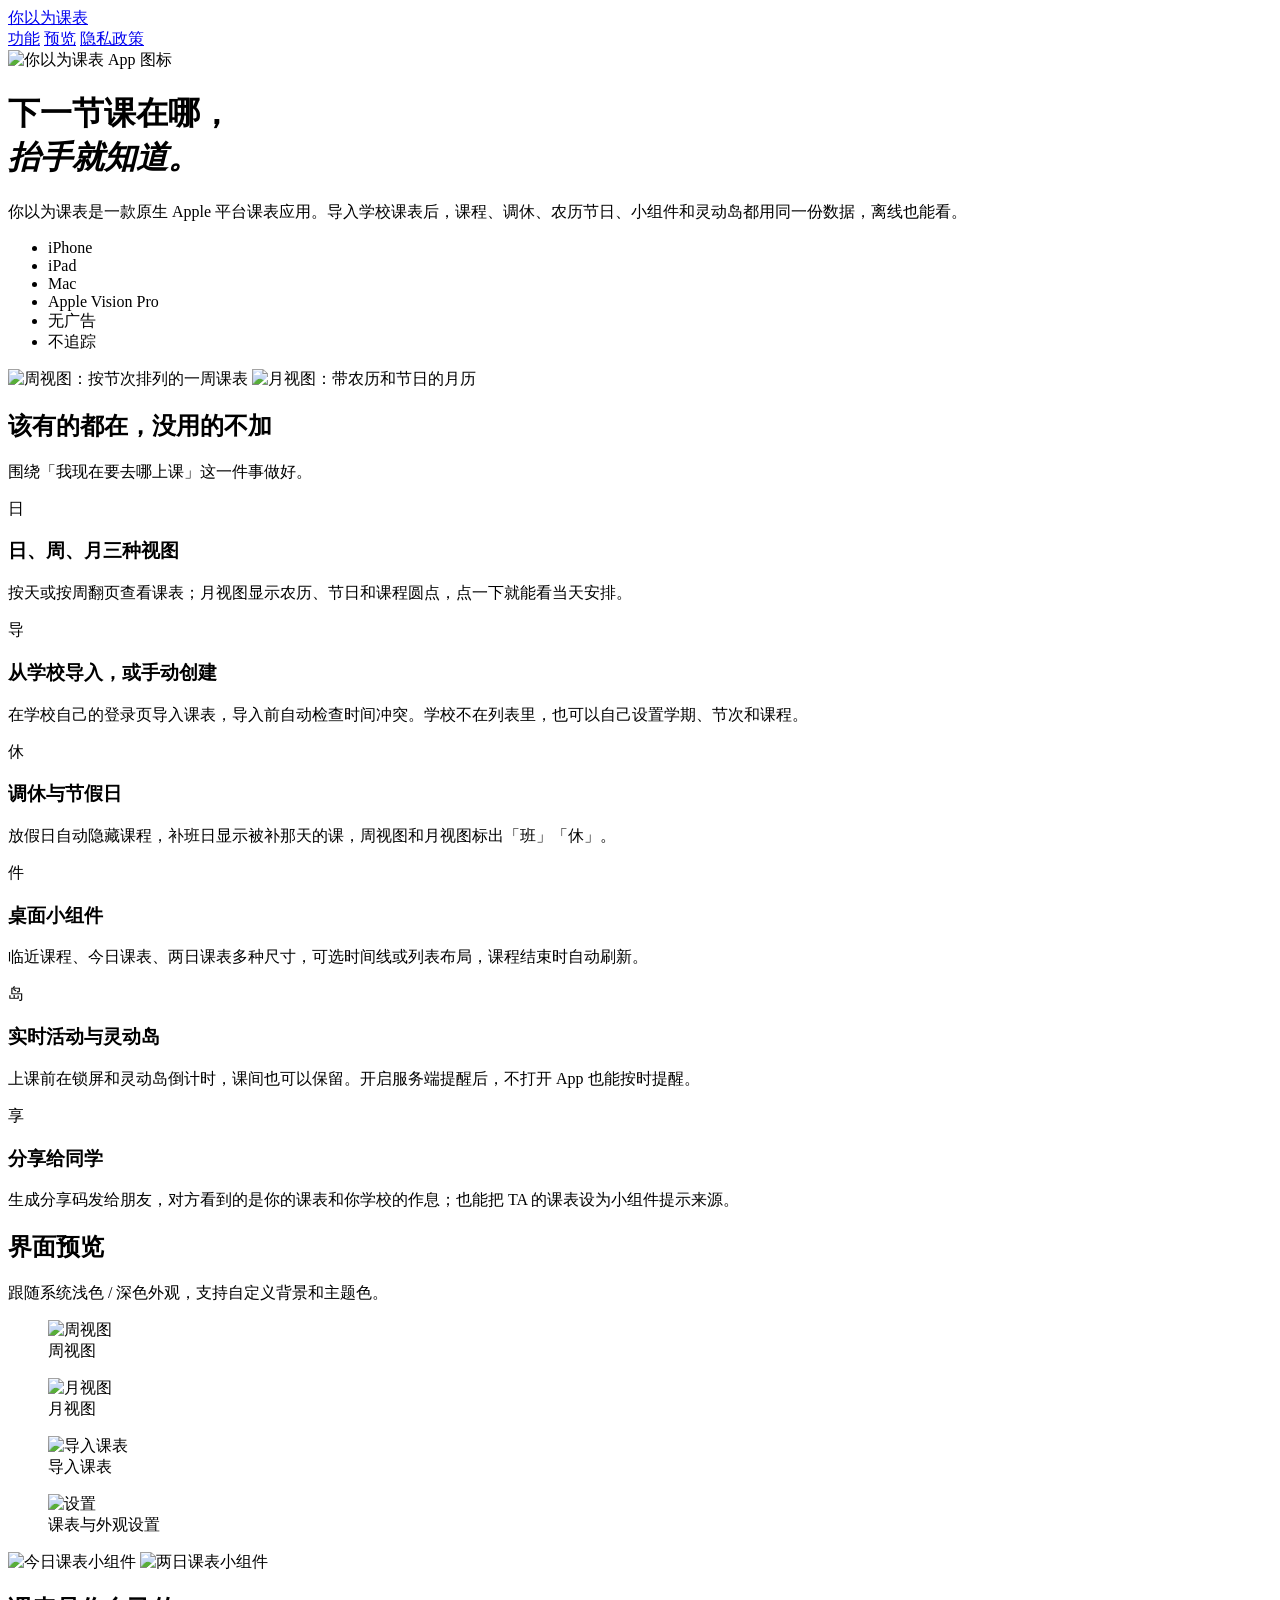
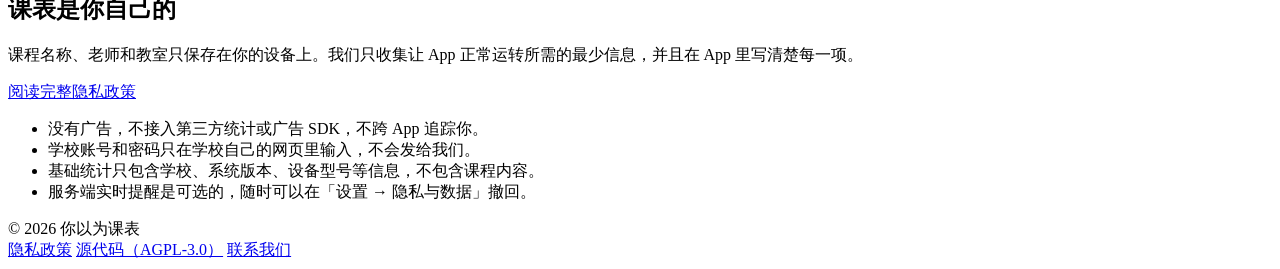
==== server/static/site/index.html @ e4e33fbe "feat: delete revoked shares and serve the public website - Revoking or replacing a share now deletes" ====
<!doctype html>
<html lang="zh-CN">
<head>
<meta charset="utf-8">
<meta name="viewport" content="width=device-width, initial-scale=1, viewport-fit=cover">
<title>你以为课表</title>
<meta name="description" content="你以为课表：原生 Apple 平台课表应用。日、周、月视图，农历与调休，桌面小组件，实时活动与灵动岛上课提醒。">
<link rel="icon" href="/site/img/favicon.png">
<link rel="apple-touch-icon" href="/site/img/icon.png">
<link rel="stylesheet" href="/site/site.css">
</head>
<body>
<header class="nav">
  <div class="wrap">
    <a class="brand" href="/"><img src="/site/img/favicon.png" alt="">你以为课表</a>
    <nav>
      <a href="#features">功能</a>
      <a href="#screens">预览</a>
      <a href="/privacy">隐私政策</a>
    </nav>
  </div>
</header>

<main>
  <div class="wrap hero">
    <div>
      <img class="hero-icon" src="/site/img/icon.png" alt="你以为课表 App 图标">
      <h1>下一节课在哪，<br><em>抬手就知道。</em></h1>
      <p class="lead">你以为课表是一款原生 Apple 平台课表应用。导入学校课表后，课程、调休、农历节日、小组件和灵动岛都用同一份数据，离线也能看。</p>
      <ul class="tags">
        <li>iPhone</li><li>iPad</li><li>Mac</li><li>Apple Vision Pro</li><li>无广告</li><li>不追踪</li>
      </ul>
    </div>
    <div class="hero-shots">
      <img class="phone" src="/site/img/week-view.jpg" alt="周视图：按节次排列的一周课表">
      <img class="phone" src="/site/img/month-view.jpg" alt="月视图：带农历和节日的月历">
    </div>
  </div>

  <section id="features">
    <div class="wrap">
      <div class="section-head">
        <h2>该有的都在，没用的不加</h2>
        <p>围绕「我现在要去哪上课」这一件事做好。</p>
      </div>
      <div class="features">
        <div class="card"><div class="dot">日</div><h3>日、周、月三种视图</h3><p>按天或按周翻页查看课表；月视图显示农历、节日和课程圆点，点一下就能看当天安排。</p></div>
        <div class="card"><div class="dot">导</div><h3>从学校导入，或手动创建</h3><p>在学校自己的登录页导入课表，导入前自动检查时间冲突。学校不在列表里，也可以自己设置学期、节次和课程。</p></div>
        <div class="card"><div class="dot">休</div><h3>调休与节假日</h3><p>放假日自动隐藏课程，补班日显示被补那天的课，周视图和月视图标出「班」「休」。</p></div>
        <div class="card"><div class="dot">件</div><h3>桌面小组件</h3><p>临近课程、今日课表、两日课表多种尺寸，可选时间线或列表布局，课程结束时自动刷新。</p></div>
        <div class="card"><div class="dot">岛</div><h3>实时活动与灵动岛</h3><p>上课前在锁屏和灵动岛倒计时，课间也可以保留。开启服务端提醒后，不打开 App 也能按时提醒。</p></div>
        <div class="card"><div class="dot">享</div><h3>分享给同学</h3><p>生成分享码发给朋友，对方看到的是你的课表和你学校的作息；也能把 TA 的课表设为小组件提示来源。</p></div>
      </div>
    </div>
  </section>

  <section id="screens">
    <div class="wrap">
      <div class="section-head">
        <h2>界面预览</h2>
        <p>跟随系统浅色 / 深色外观，支持自定义背景和主题色。</p>
      </div>
      <div class="gallery">
        <figure><img src="/site/img/week-view.jpg" alt="周视图" loading="lazy"><figcaption>周视图</figcaption></figure>
        <figure><img src="/site/img/month-view.jpg" alt="月视图" loading="lazy"><figcaption>月视图</figcaption></figure>
        <figure><img src="/site/img/onboarding-import.jpg" alt="导入课表" loading="lazy"><figcaption>导入课表</figcaption></figure>
        <figure><img src="/site/img/device-settings.jpg" alt="设置" loading="lazy"><figcaption>课表与外观设置</figcaption></figure>
      </div>
      <div class="widgets">
        <img src="/site/img/today-widget.jpg" alt="今日课表小组件" loading="lazy">
        <img src="/site/img/two-day-widget.jpg" alt="两日课表小组件" loading="lazy">
      </div>
    </div>
  </section>

  <section id="privacy">
    <div class="wrap">
      <div class="privacy-band">
        <div>
          <h2>课表是你自己的</h2>
          <p>课程名称、老师和教室只保存在你的设备上。我们只收集让 App 正常运转所需的最少信息，并且在 App 里写清楚每一项。</p>
          <a class="button" href="/privacy">阅读完整隐私政策</a>
        </div>
        <ul>
          <li>没有广告，不接入第三方统计或广告 SDK，不跨 App 追踪你。</li>
          <li>学校账号和密码只在学校自己的网页里输入，不会发给我们。</li>
          <li>基础统计只包含学校、系统版本、设备型号等信息，不包含课程内容。</li>
          <li>服务端实时提醒是可选的，随时可以在「设置 → 隐私与数据」撤回。</li>
        </ul>
      </div>
    </div>
  </section>
</main>

<footer>
  <div class="wrap">
    <span>© 2026 你以为课表</span>
    <nav>
      <a href="/privacy">隐私政策</a>
      <a href="https://github.com/mom0ka27/naptable">源代码（AGPL-3.0）</a>
      <a href="mailto:iridium.zrf@gmail.com">联系我们</a>
    </nav>
  </div>
</footer>
</body>
</html>
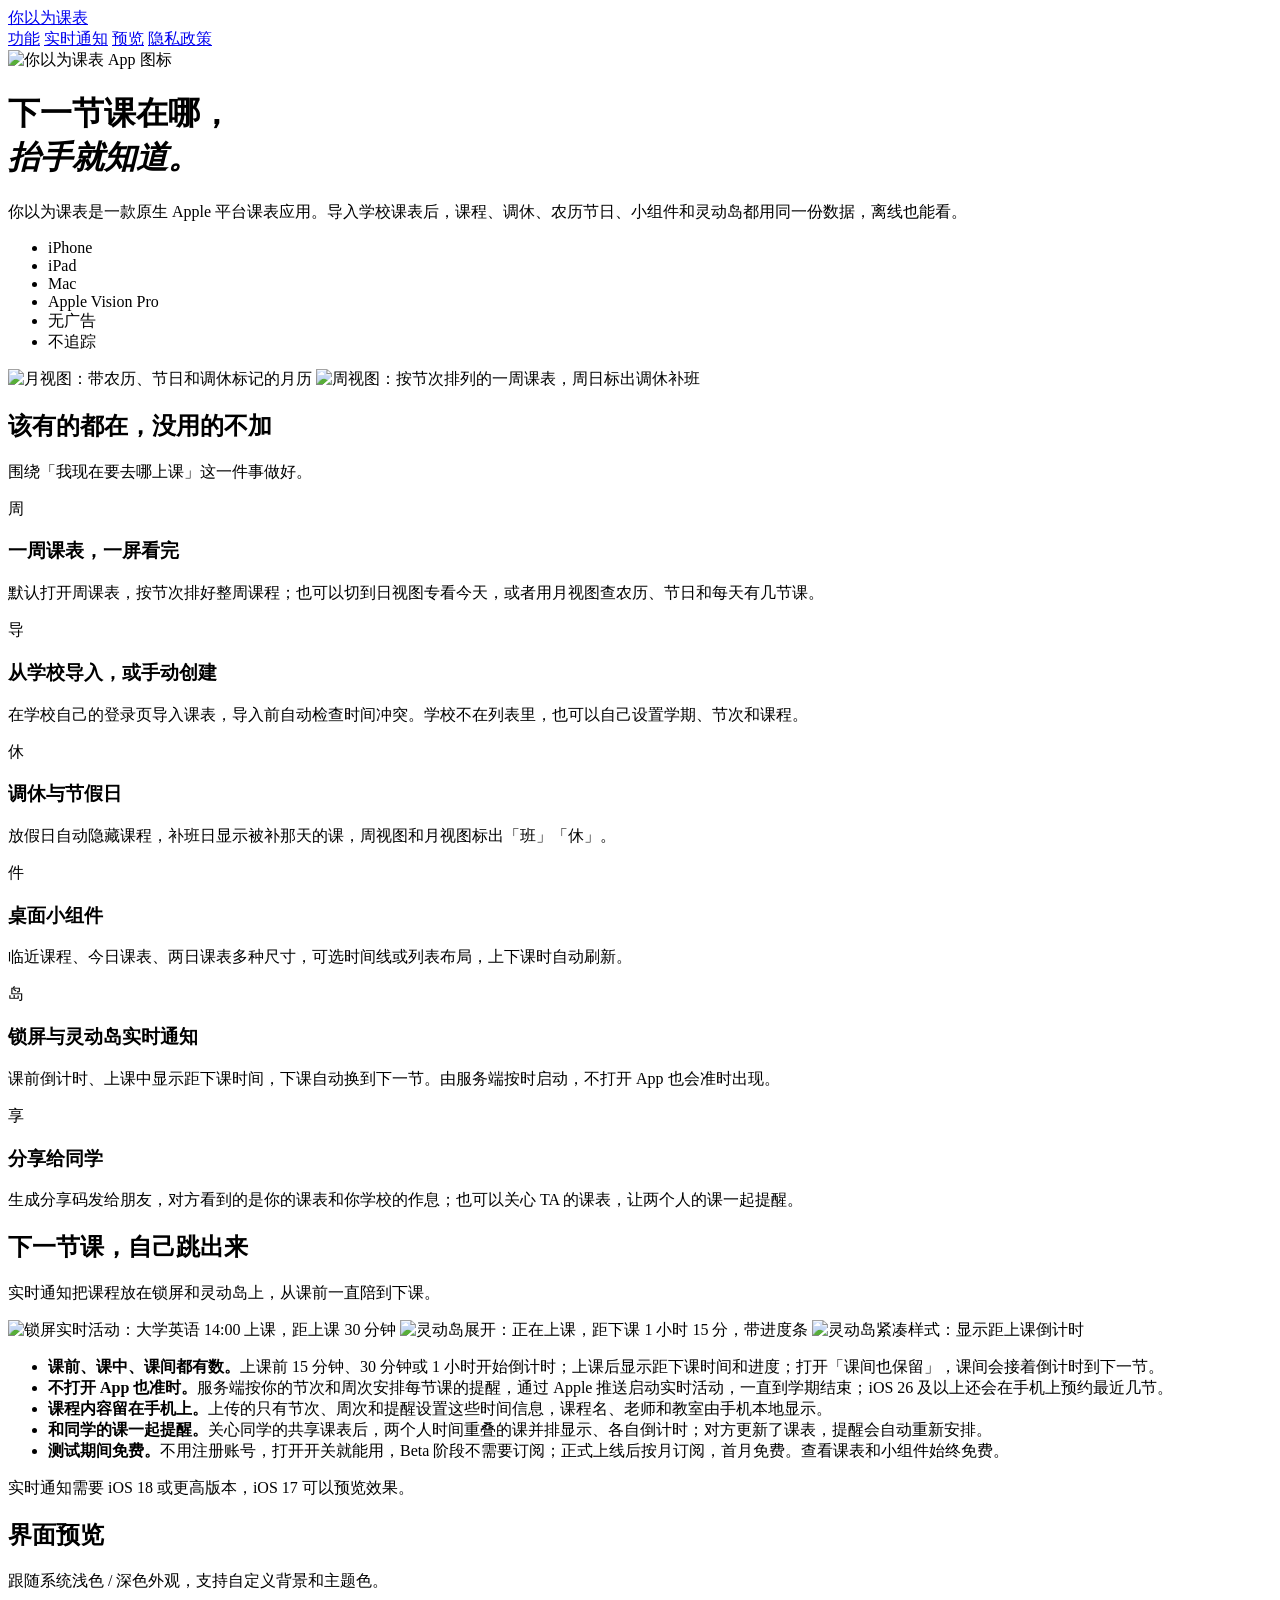
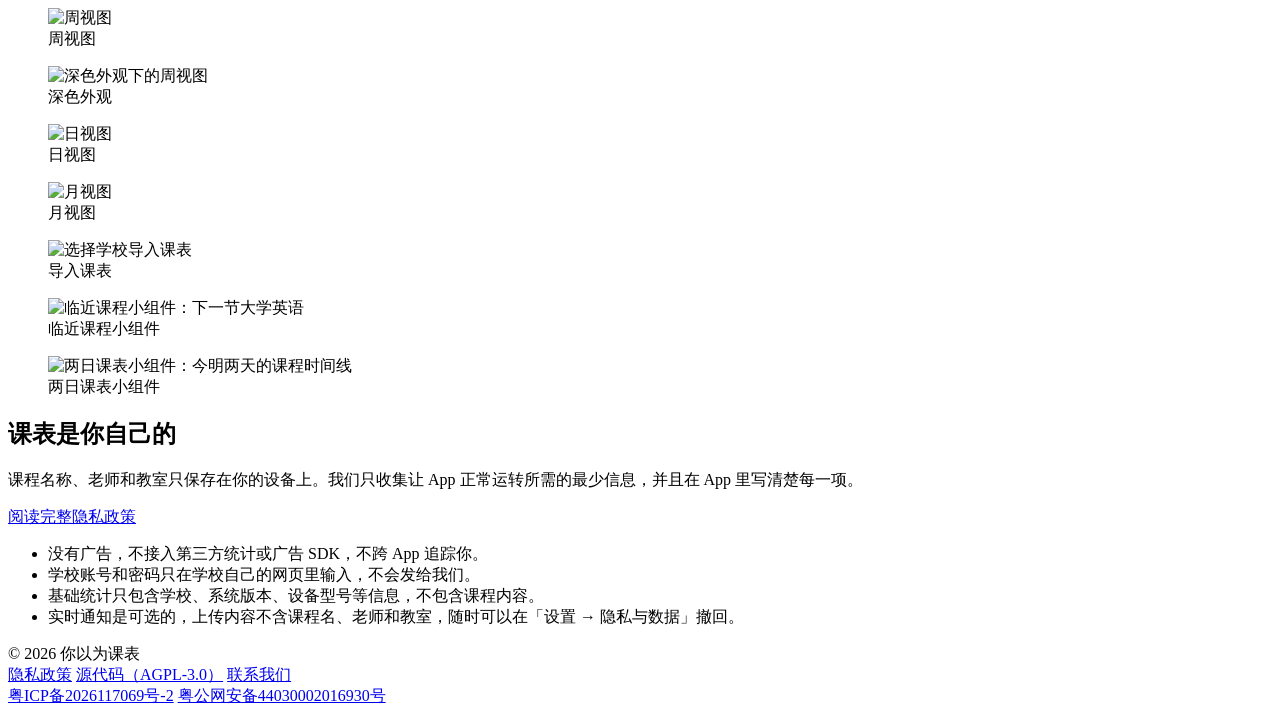
==== commit 50ef07a7: "docs(site): new screenshots, no-login Live Activity copy and anti-abuse notes Screenshots are retake" ====
--- a/server/static/site/index.html
+++ b/server/static/site/index.html
@@ -4,7 +4,7 @@
 <meta charset="utf-8">
 <meta name="viewport" content="width=device-width, initial-scale=1, viewport-fit=cover">
 <title>你以为课表</title>
-<meta name="description" content="你以为课表：原生 Apple 平台课表应用。日、周、月视图，农历与调休，桌面小组件，实时活动与灵动岛上课提醒。">
+<meta name="description" content="你以为课表：原生 Apple 平台课表应用。周、日、月视图，农历与调休，桌面小组件，锁屏和灵动岛上的实时上课提醒。">
 <link rel="icon" href="/site/img/favicon.png">
 <link rel="apple-touch-icon" href="/site/img/icon.png">
 <link rel="stylesheet" href="/site/site.css">
@@ -15,6 +15,7 @@
     <a class="brand" href="/"><img src="/site/img/favicon.png" alt="">你以为课表</a>
     <nav>
       <a href="#features">功能</a>
+      <a href="#live">实时通知</a>
       <a href="#screens">预览</a>
       <a href="/privacy">隐私政策</a>
     </nav>
@@ -32,8 +33,8 @@
       </ul>
     </div>
     <div class="hero-shots">
-      <img class="phone" src="/site/img/week-view.jpg" alt="周视图：按节次排列的一周课表">
-      <img class="phone" src="/site/img/month-view.jpg" alt="月视图：带农历和节日的月历">
+      <img class="phone back" src="/site/img/month-view.jpg" alt="月视图：带农历、节日和调休标记的月历">
+      <img class="phone front" src="/site/img/week-view.jpg" alt="周视图：按节次排列的一周课表，周日标出调休补班">
     </div>
   </div>
 
@@ -44,13 +45,37 @@
         <p>围绕「我现在要去哪上课」这一件事做好。</p>
       </div>
       <div class="features">
-        <div class="card"><div class="dot">日</div><h3>日、周、月三种视图</h3><p>按天或按周翻页查看课表；月视图显示农历、节日和课程圆点，点一下就能看当天安排。</p></div>
+        <div class="card"><div class="dot">周</div><h3>一周课表，一屏看完</h3><p>默认打开周课表，按节次排好整周课程；也可以切到日视图专看今天，或者用月视图查农历、节日和每天有几节课。</p></div>
         <div class="card"><div class="dot">导</div><h3>从学校导入，或手动创建</h3><p>在学校自己的登录页导入课表，导入前自动检查时间冲突。学校不在列表里，也可以自己设置学期、节次和课程。</p></div>
         <div class="card"><div class="dot">休</div><h3>调休与节假日</h3><p>放假日自动隐藏课程，补班日显示被补那天的课，周视图和月视图标出「班」「休」。</p></div>
-        <div class="card"><div class="dot">件</div><h3>桌面小组件</h3><p>临近课程、今日课表、两日课表多种尺寸，可选时间线或列表布局，课程结束时自动刷新。</p></div>
-        <div class="card"><div class="dot">岛</div><h3>实时活动与灵动岛</h3><p>上课前在锁屏和灵动岛倒计时，课间也可以保留。开启服务端提醒后，不打开 App 也能按时提醒。</p></div>
-        <div class="card"><div class="dot">享</div><h3>分享给同学</h3><p>生成分享码发给朋友，对方看到的是你的课表和你学校的作息；也能把 TA 的课表设为小组件提示来源。</p></div>
+        <div class="card"><div class="dot">件</div><h3>桌面小组件</h3><p>临近课程、今日课表、两日课表多种尺寸，可选时间线或列表布局，上下课时自动刷新。</p></div>
+        <div class="card"><div class="dot">岛</div><h3>锁屏与灵动岛实时通知</h3><p>课前倒计时、上课中显示距下课时间，下课自动换到下一节。由服务端按时启动，不打开 App 也会准时出现。</p></div>
+        <div class="card"><div class="dot">享</div><h3>分享给同学</h3><p>生成分享码发给朋友，对方看到的是你的课表和你学校的作息；也可以关心 TA 的课表，让两个人的课一起提醒。</p></div>
       </div>
+    </div>
+  </section>
+
+  <section id="live">
+    <div class="wrap">
+      <div class="section-head">
+        <h2>下一节课，自己跳出来</h2>
+        <p>实时通知把课程放在锁屏和灵动岛上，从课前一直陪到下课。</p>
+      </div>
+      <div class="live">
+        <div class="live-shots">
+          <img src="/site/img/live-lock-screen.png" alt="锁屏实时活动：大学英语 14:00 上课，距上课 30 分钟" loading="lazy">
+          <img src="/site/img/live-island-expanded.png" alt="灵动岛展开：正在上课，距下课 1 小时 15 分，带进度条" loading="lazy">
+          <img class="compact" src="/site/img/live-island-compact.png" alt="灵动岛紧凑样式：显示距上课倒计时" loading="lazy">
+        </div>
+        <ul class="live-points">
+          <li><strong>课前、课中、课间都有数。</strong>上课前 15 分钟、30 分钟或 1 小时开始倒计时；上课后显示距下课时间和进度；打开「课间也保留」，课间会接着倒计时到下一节。</li>
+          <li><strong>不打开 App 也准时。</strong>服务端按你的节次和周次安排每节课的提醒，通过 Apple 推送启动实时活动，一直到学期结束；iOS 26 及以上还会在手机上预约最近几节。</li>
+          <li><strong>课程内容留在手机上。</strong>上传的只有节次、周次和提醒设置这些时间信息，课程名、老师和教室由手机本地显示。</li>
+          <li><strong>和同学的课一起提醒。</strong>关心同学的共享课表后，两个人时间重叠的课并排显示、各自倒计时；对方更新了课表，提醒会自动重新安排。</li>
+          <li><strong>测试期间免费。</strong>不用注册账号，打开开关就能用，Beta 阶段不需要订阅；正式上线后按月订阅，首月免费。查看课表和小组件始终免费。</li>
+        </ul>
+      </div>
+      <p class="note">实时通知需要 iOS 18 或更高版本，iOS 17 可以预览效果。</p>
     </div>
   </section>
 
@@ -62,13 +87,14 @@
       </div>
       <div class="gallery">
         <figure><img src="/site/img/week-view.jpg" alt="周视图" loading="lazy"><figcaption>周视图</figcaption></figure>
+        <figure><img src="/site/img/week-view-dark.jpg" alt="深色外观下的周视图" loading="lazy"><figcaption>深色外观</figcaption></figure>
+        <figure><img src="/site/img/day-view.jpg" alt="日视图" loading="lazy"><figcaption>日视图</figcaption></figure>
         <figure><img src="/site/img/month-view.jpg" alt="月视图" loading="lazy"><figcaption>月视图</figcaption></figure>
-        <figure><img src="/site/img/onboarding-import.jpg" alt="导入课表" loading="lazy"><figcaption>导入课表</figcaption></figure>
-        <figure><img src="/site/img/device-settings.jpg" alt="设置" loading="lazy"><figcaption>课表与外观设置</figcaption></figure>
+        <figure><img src="/site/img/onboarding-import.jpg" alt="选择学校导入课表" loading="lazy"><figcaption>导入课表</figcaption></figure>
       </div>
       <div class="widgets">
-        <img src="/site/img/today-widget.jpg" alt="今日课表小组件" loading="lazy">
-        <img src="/site/img/two-day-widget.jpg" alt="两日课表小组件" loading="lazy">
+        <figure><img src="/site/img/upcoming-widget.png" alt="临近课程小组件：下一节大学英语" loading="lazy"><figcaption>临近课程小组件</figcaption></figure>
+        <figure><img src="/site/img/two-day-widget.png" alt="两日课表小组件：今明两天的课程时间线" loading="lazy"><figcaption>两日课表小组件</figcaption></figure>
       </div>
     </div>
   </section>
@@ -85,7 +111,7 @@
           <li>没有广告，不接入第三方统计或广告 SDK，不跨 App 追踪你。</li>
           <li>学校账号和密码只在学校自己的网页里输入，不会发给我们。</li>
           <li>基础统计只包含学校、系统版本、设备型号等信息，不包含课程内容。</li>
-          <li>服务端实时提醒是可选的，随时可以在「设置 → 隐私与数据」撤回。</li>
+          <li>实时通知是可选的，上传内容不含课程名、老师和教室，随时可以在「设置 → 隐私与数据」撤回。</li>
         </ul>
       </div>
     </div>
@@ -100,6 +126,10 @@
       <a href="https://github.com/mom0ka27/naptable">源代码（AGPL-3.0）</a>
       <a href="mailto:iridium.zrf@gmail.com">联系我们</a>
     </nav>
+    <nav class="registrations" aria-label="网站备案信息">
+      <a href="https://beian.miit.gov.cn/" target="_blank" rel="noopener noreferrer">粤ICP备2026117069号-2</a>
+      <a href="https://beian.mps.gov.cn/#/query/webSearch?code=44030002016930" target="_blank" rel="noopener noreferrer">粤公网安备44030002016930号</a>
+    </nav>
   </div>
 </footer>
 </body>
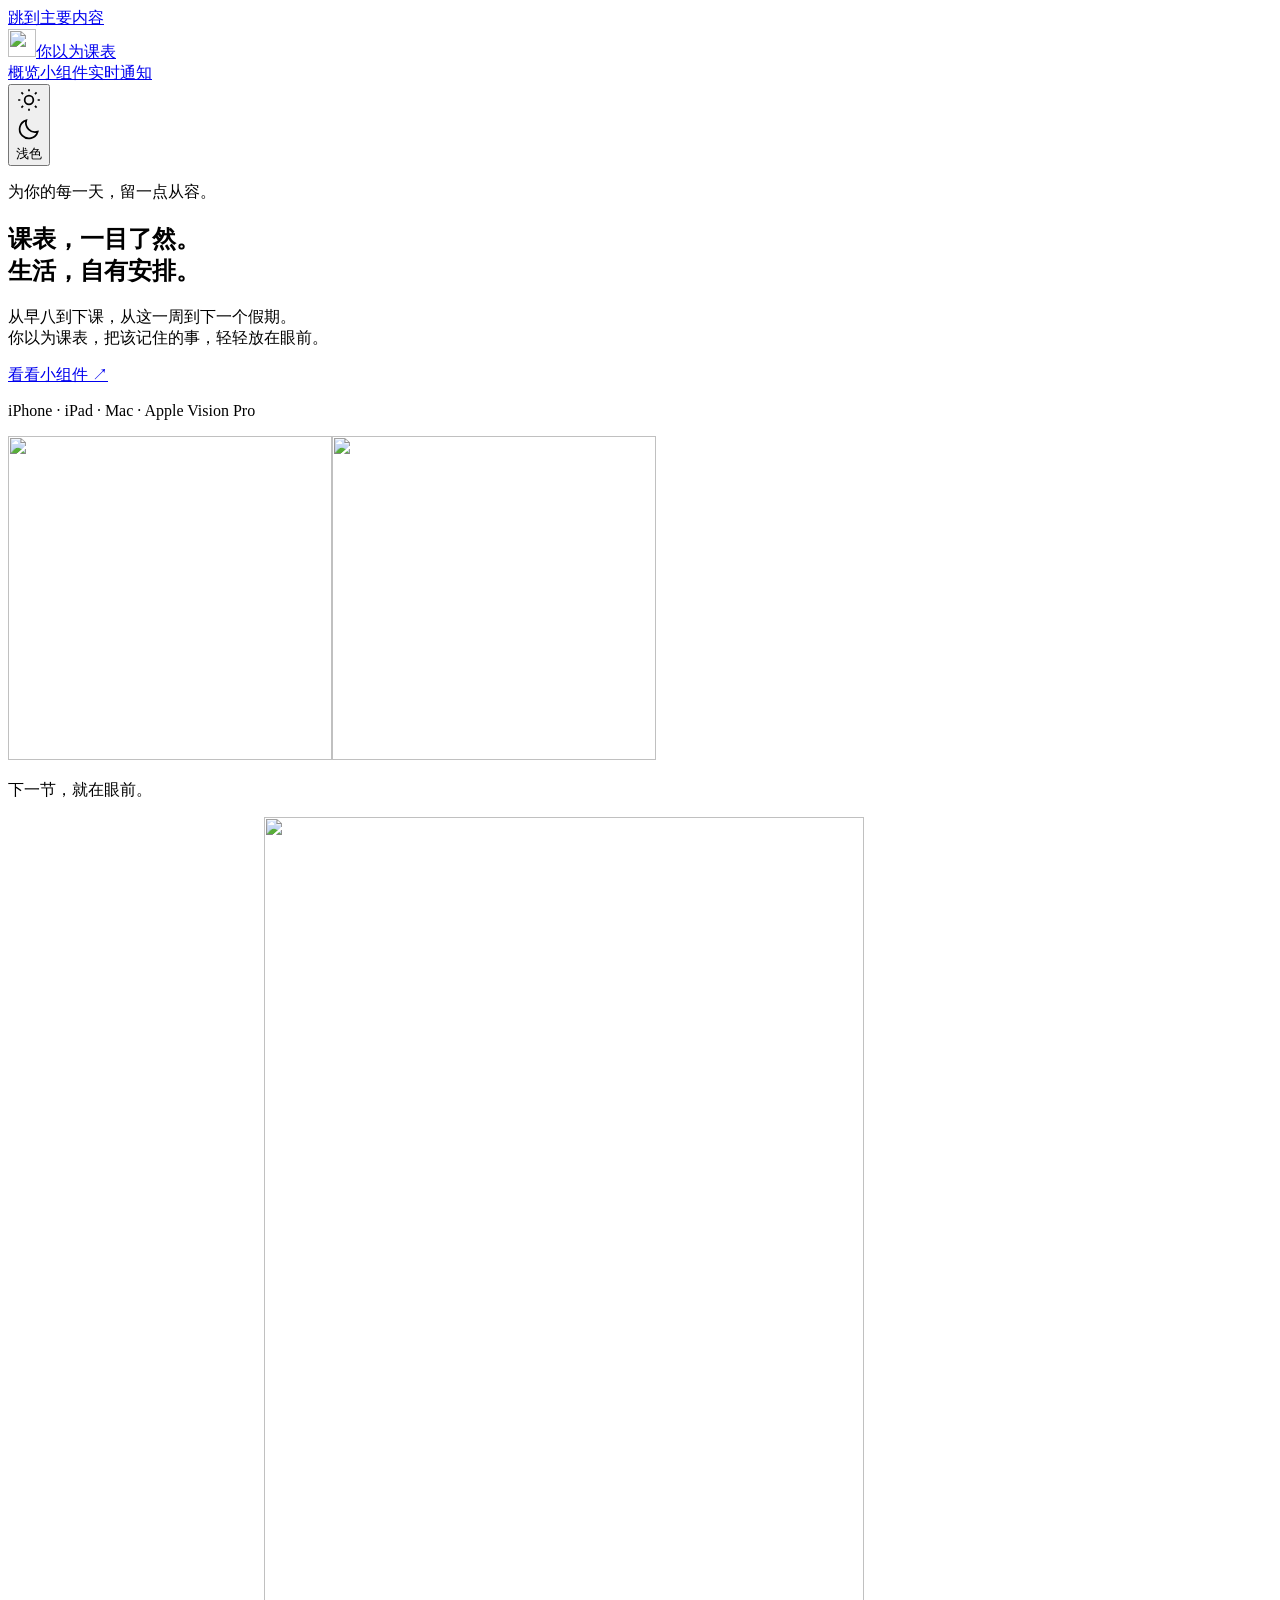
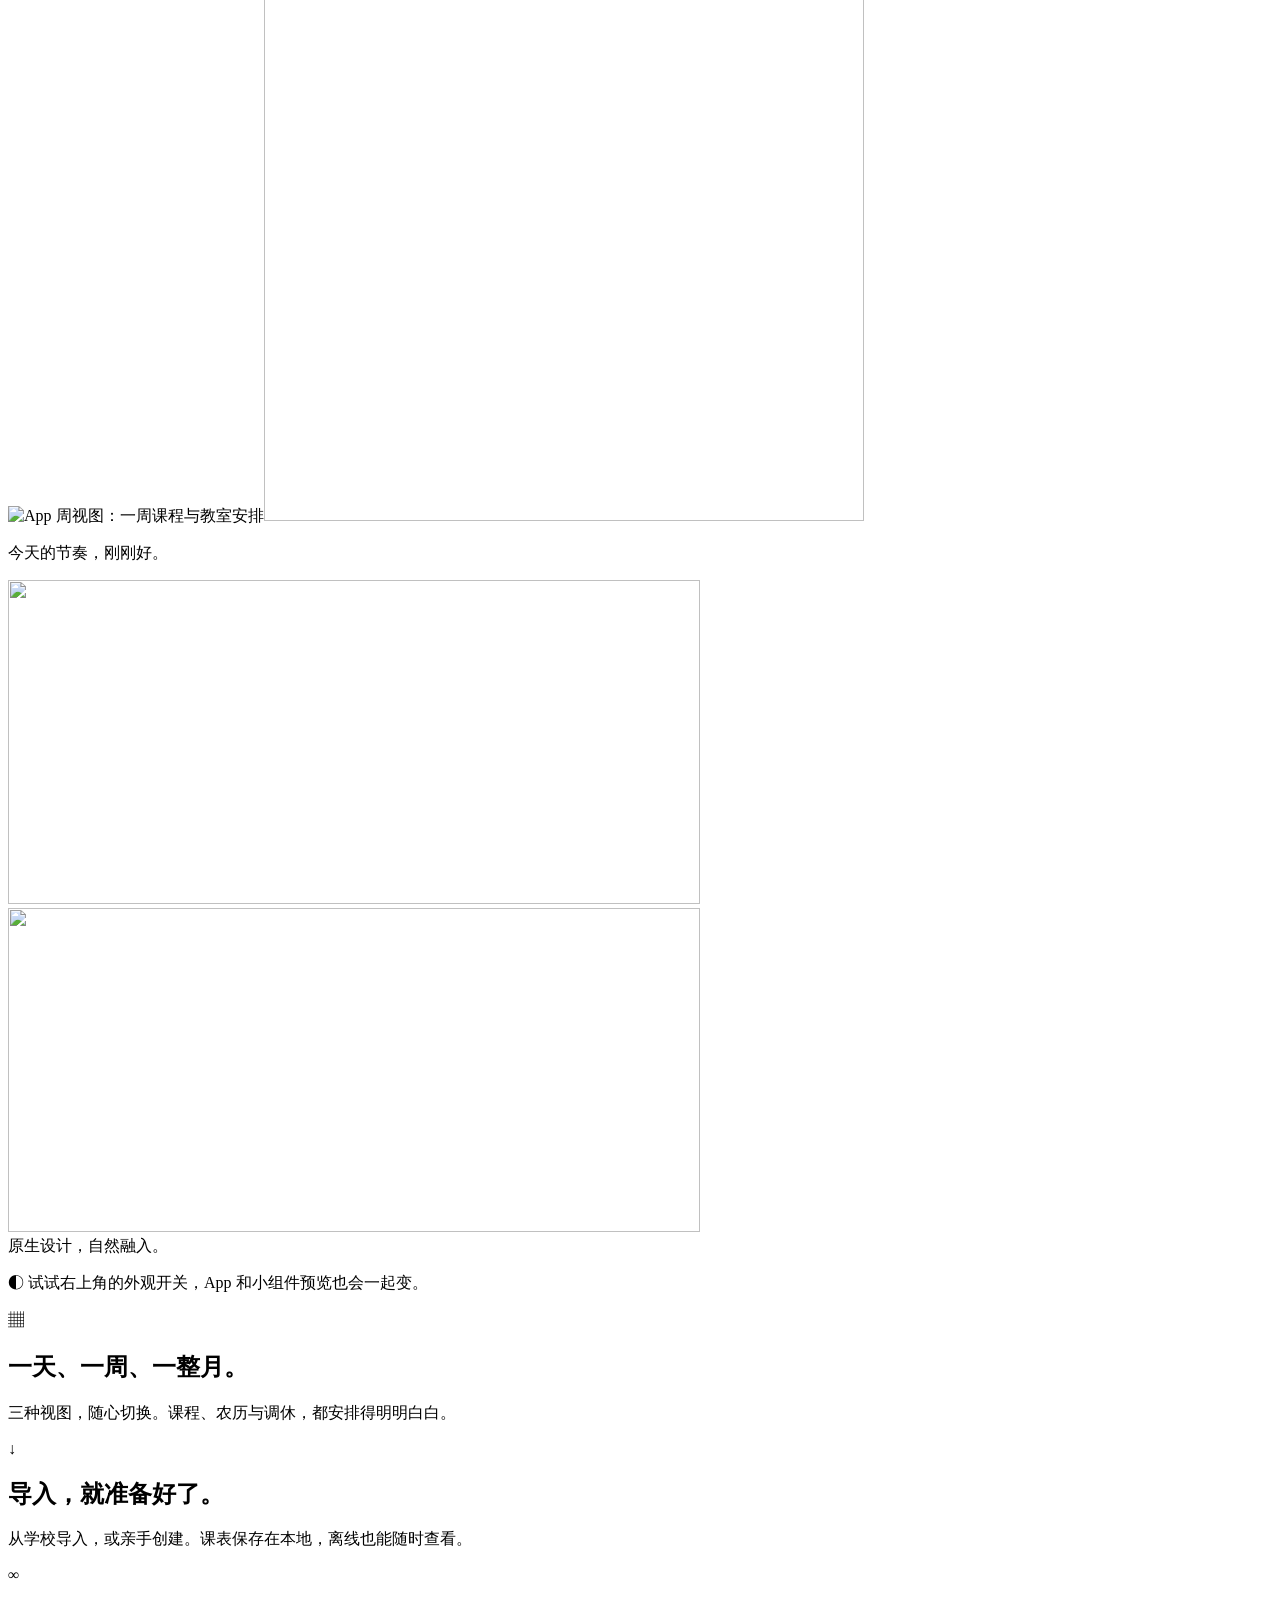
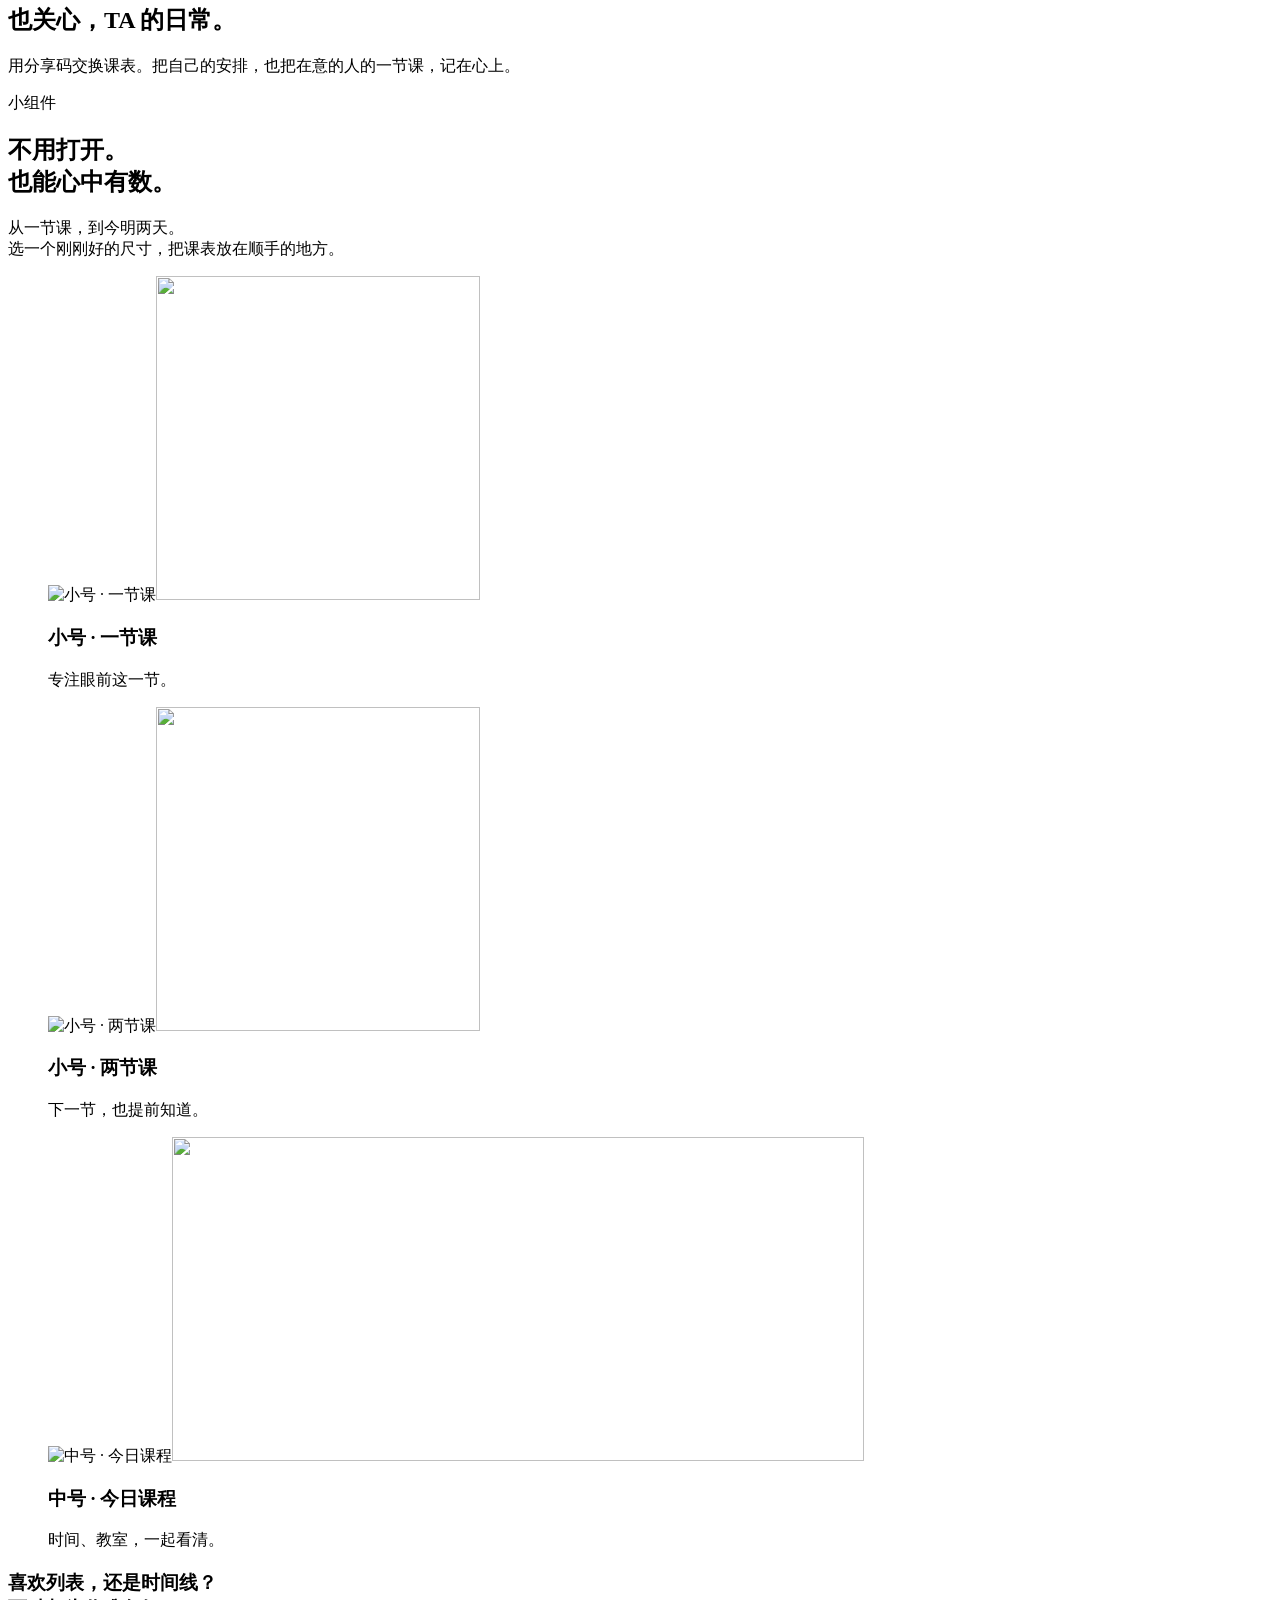
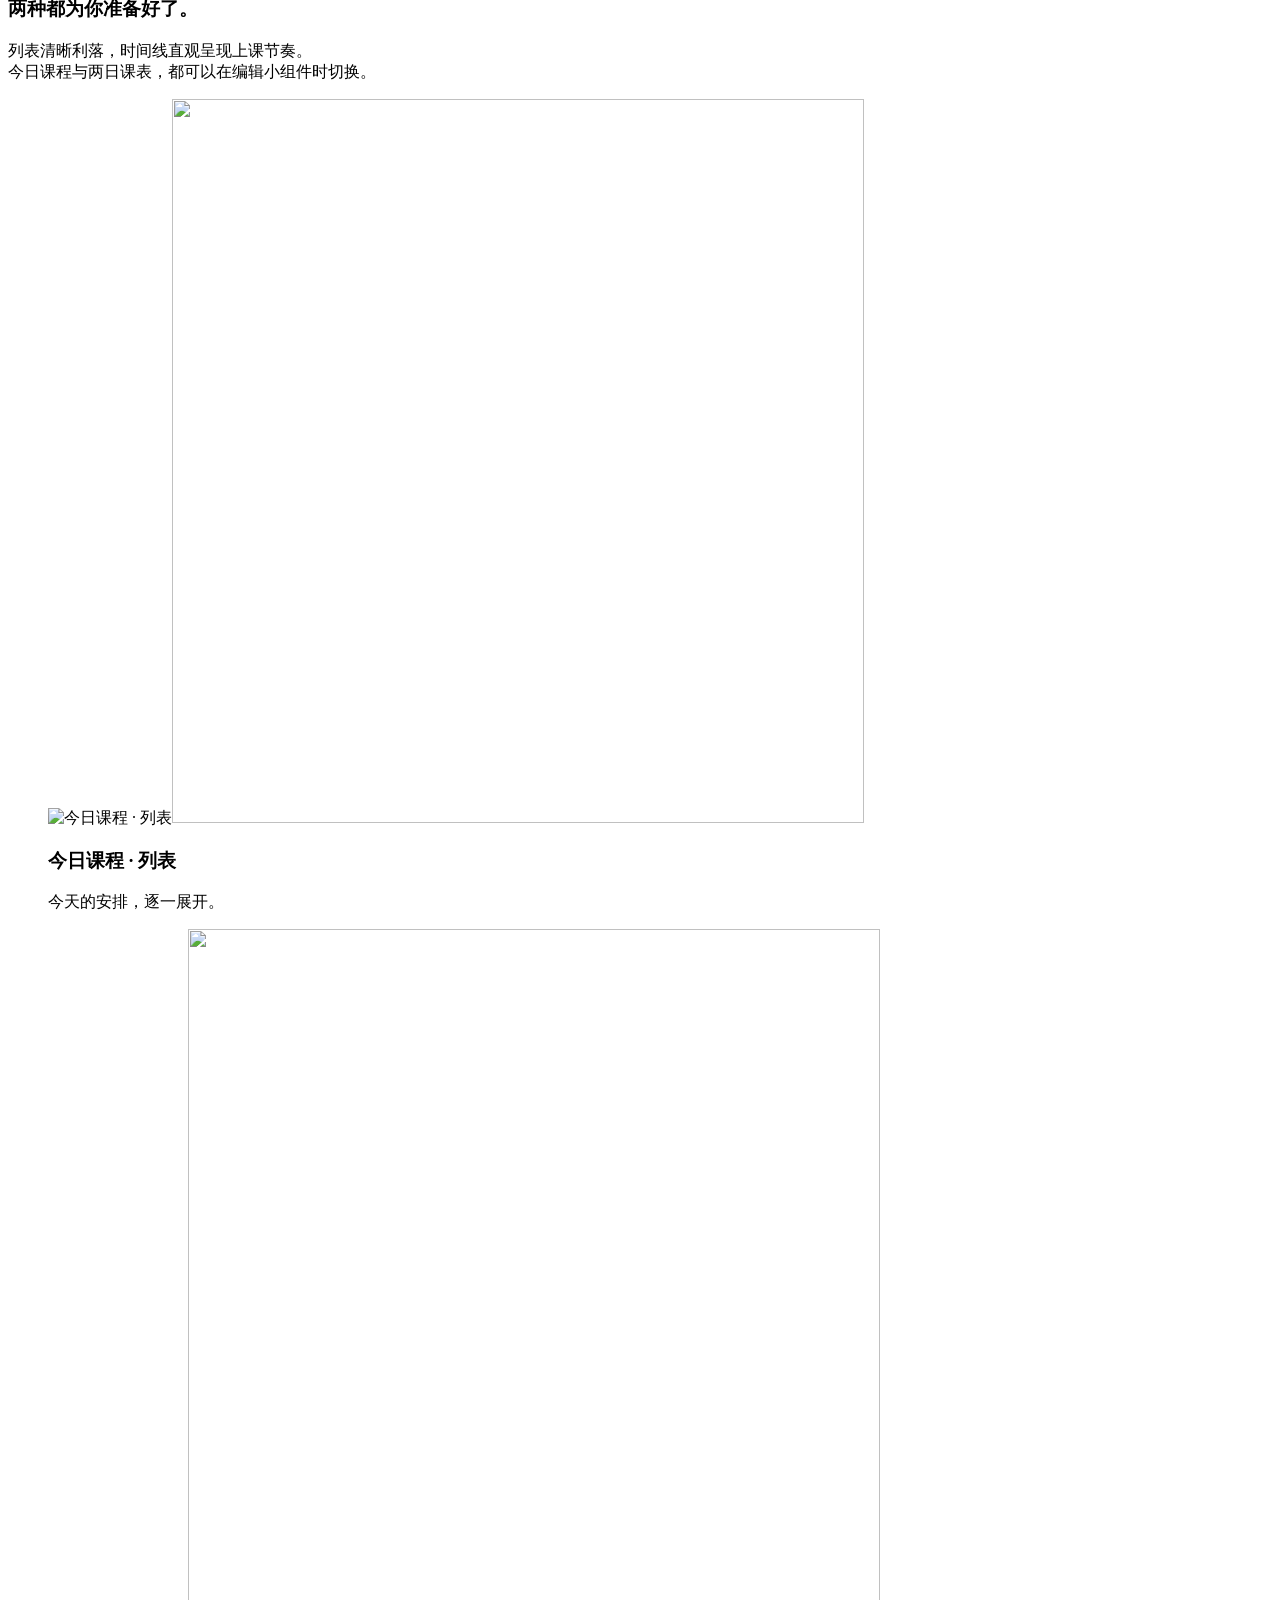
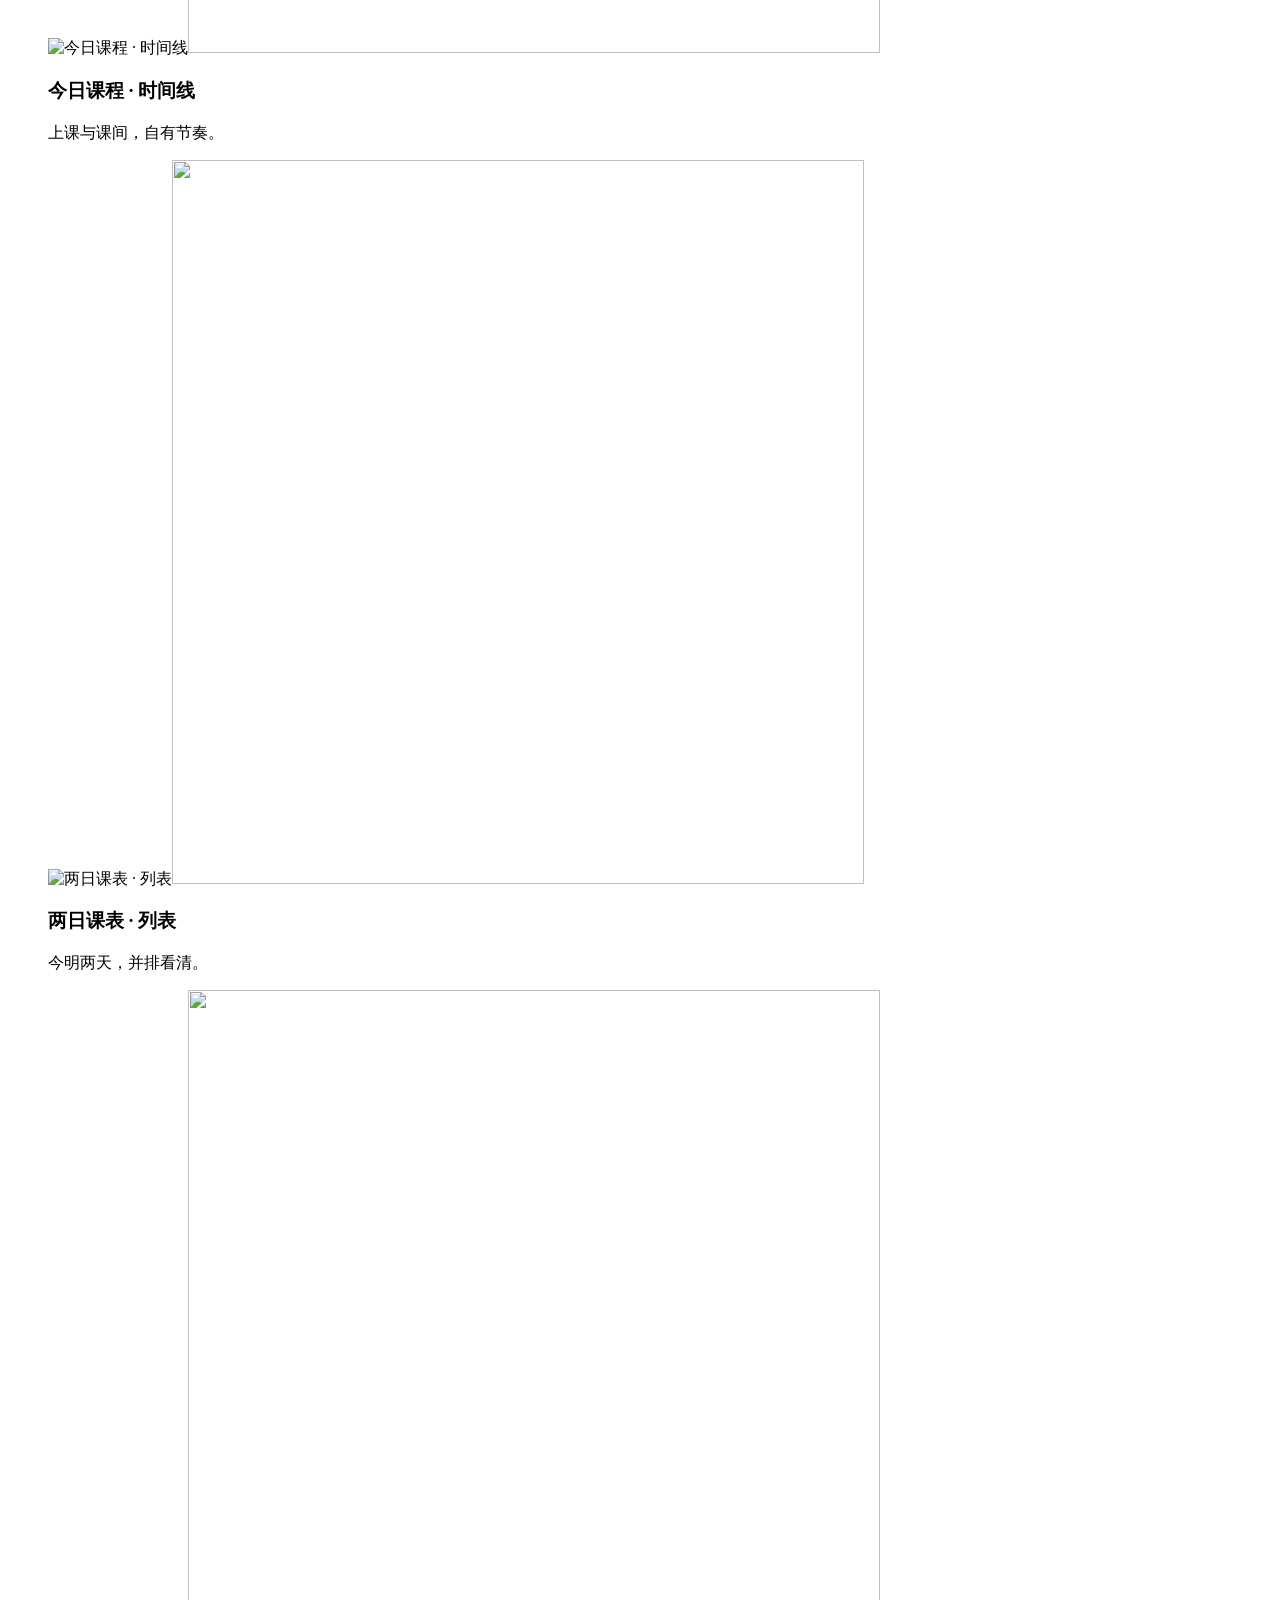
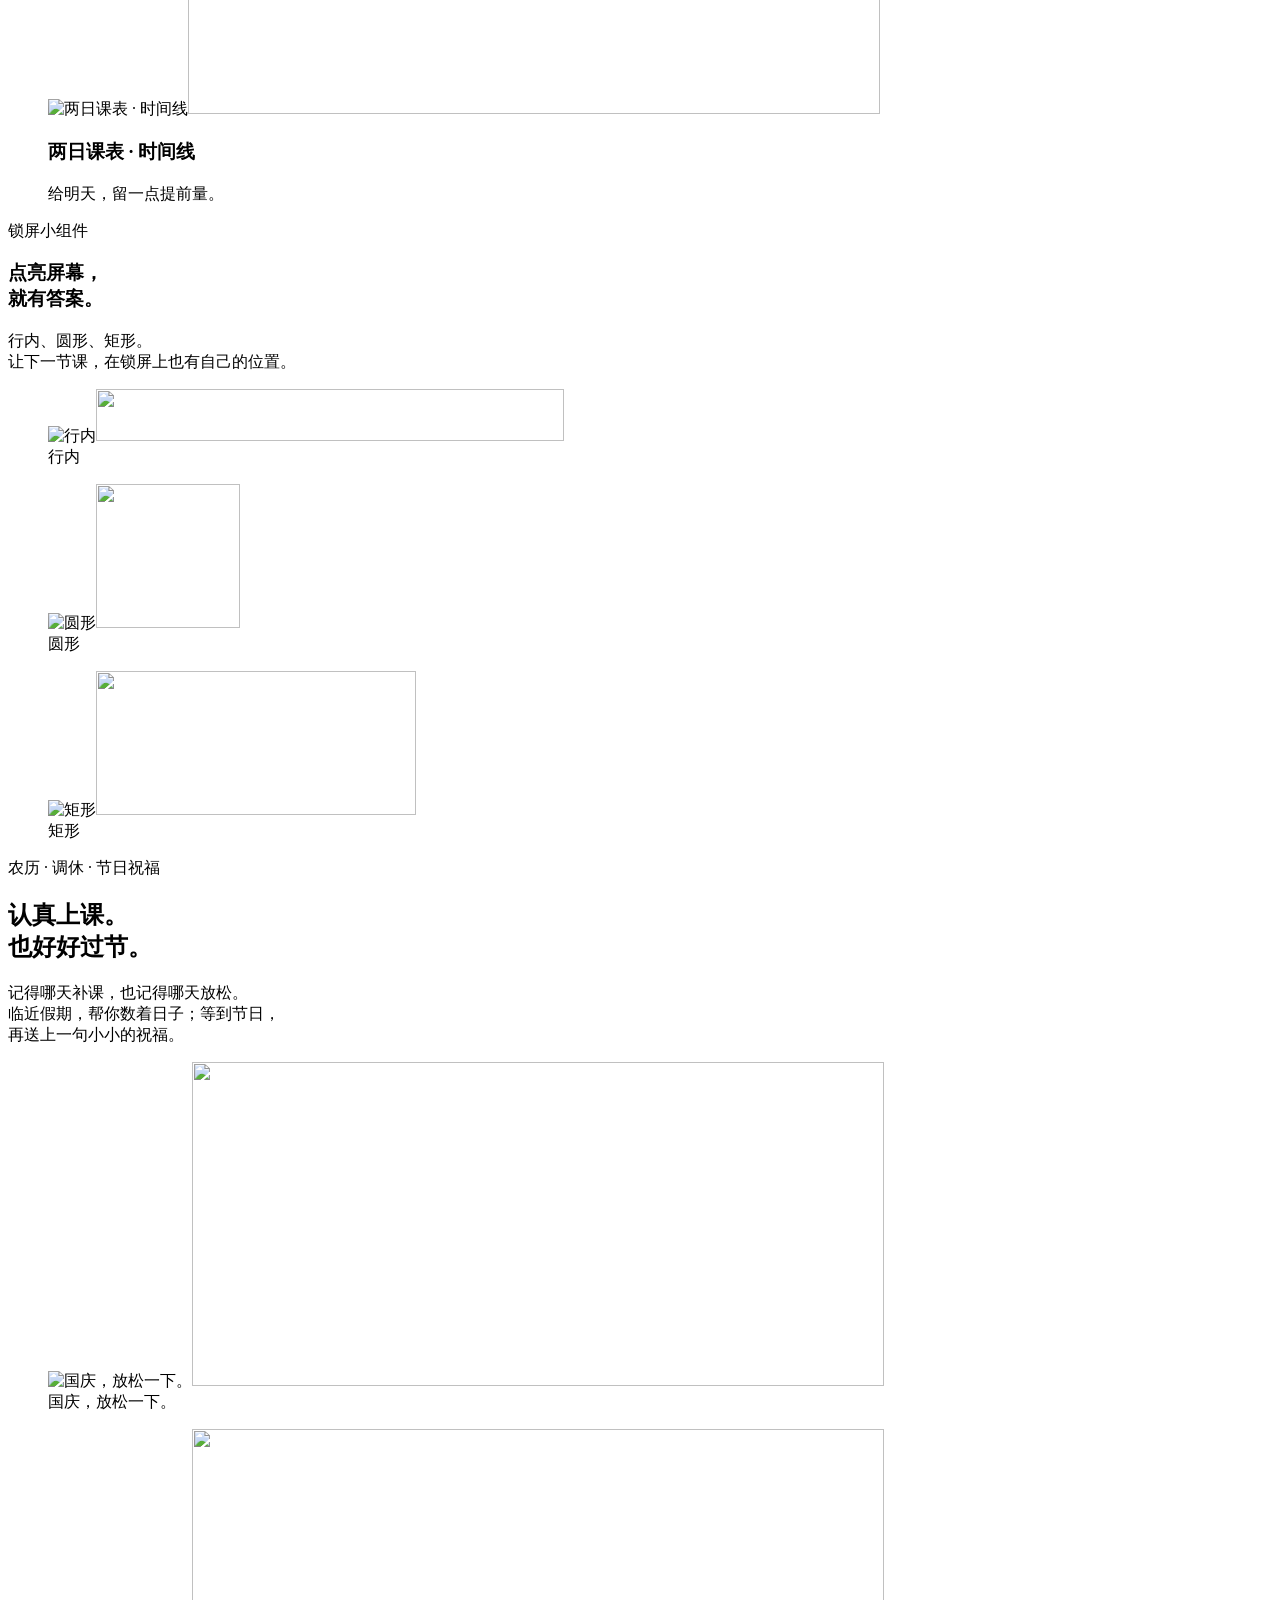
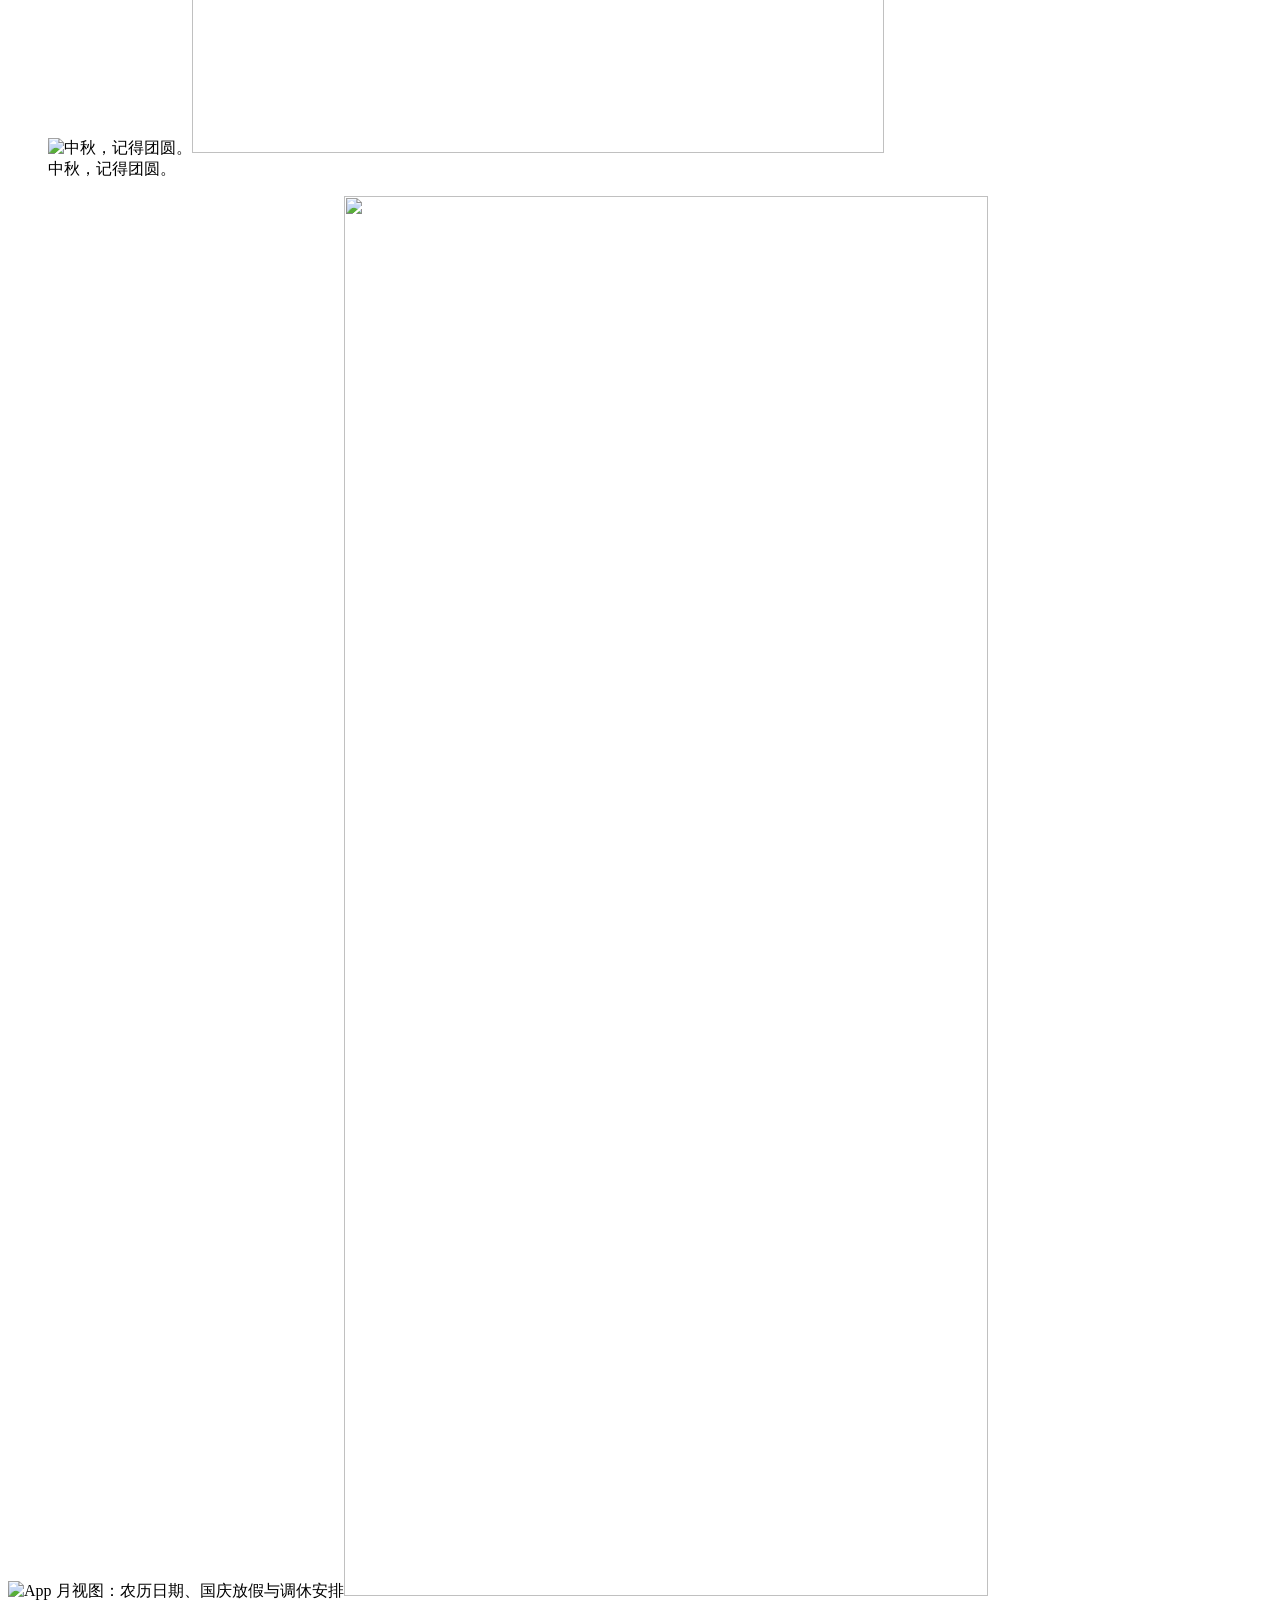
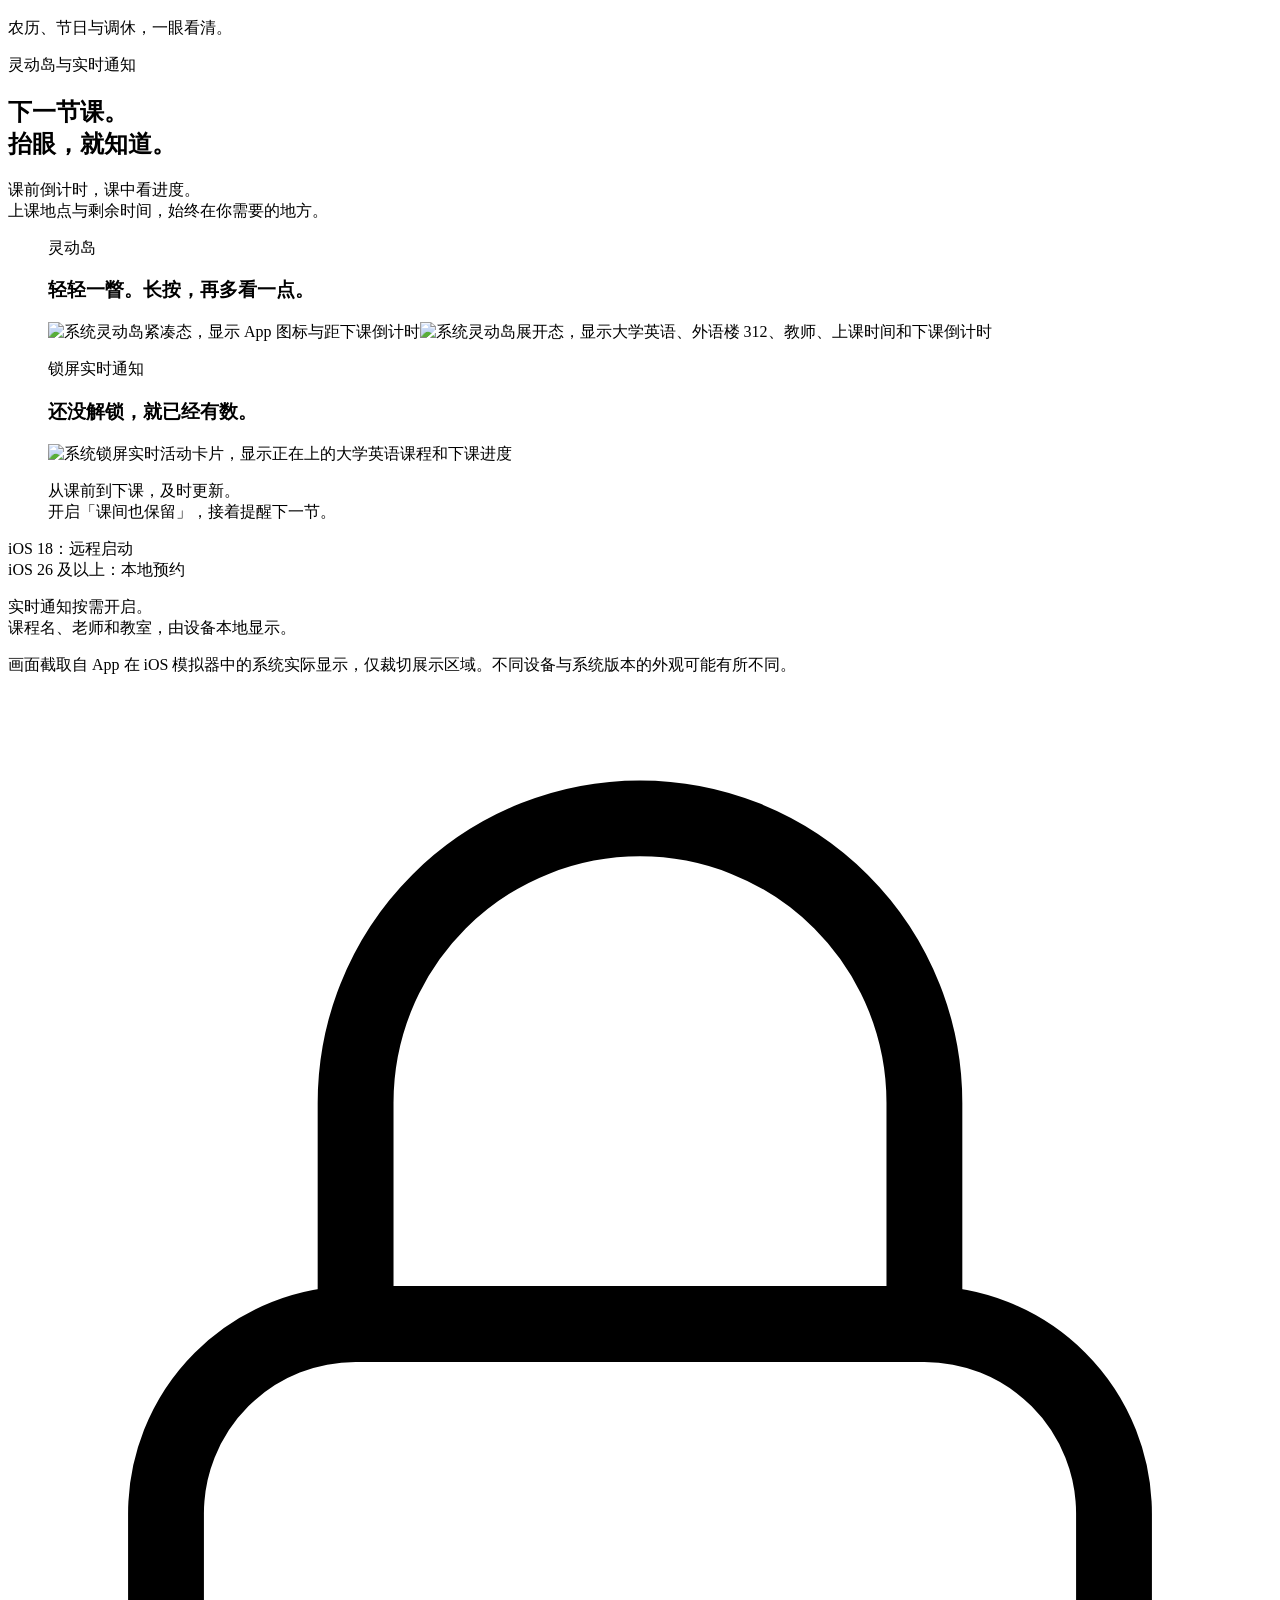
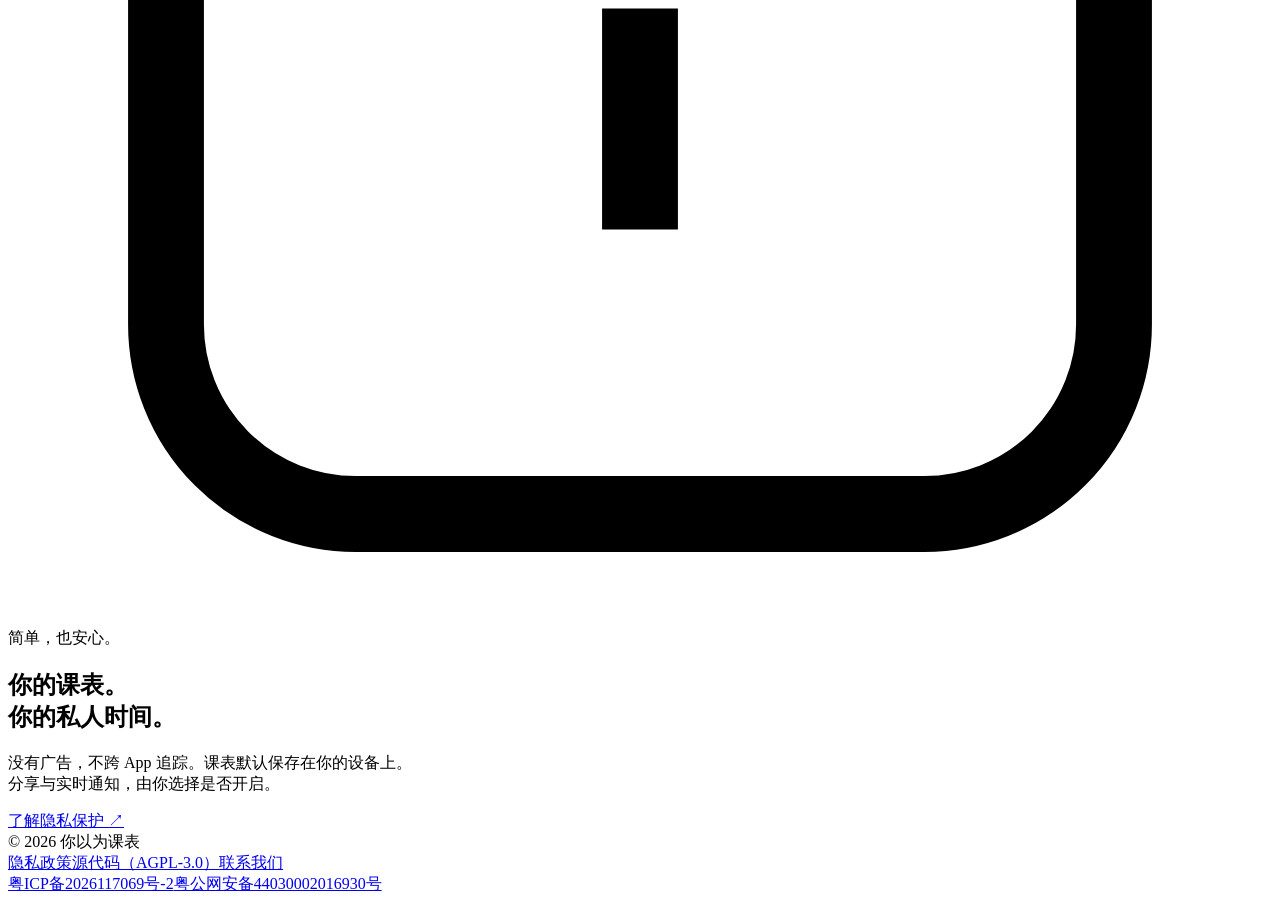
==== commit c4c8aab8: "feat(ui): refresh settings, branding and product site" ====
--- a/server/static/site/index.html
+++ b/server/static/site/index.html
@@ -3,134 +3,58 @@
 <head>
 <meta charset="utf-8">
 <meta name="viewport" content="width=device-width, initial-scale=1, viewport-fit=cover">
-<title>你以为课表</title>
-<meta name="description" content="你以为课表：原生 Apple 平台课表应用。周、日、月视图，农历与调休，桌面小组件，锁屏和灵动岛上的实时上课提醒。">
+<meta name="color-scheme" content="light dark">
+<title>你以为课表 · 把时间，留给生活。</title>
+<meta name="description" content="为 Apple 平台打造的原生课表。周、日、月视图，桌面与锁屏小组件，灵动岛实时通知，还有每个节日的小小祝福。">
 <link rel="icon" href="/site/img/favicon.png">
 <link rel="apple-touch-icon" href="/site/img/icon.png">
+<script src="/site/theme.js"></script>
 <link rel="stylesheet" href="/site/site.css">
+<script src="/site/site.js" defer></script>
 </head>
 <body>
-<header class="nav">
-  <div class="wrap">
-    <a class="brand" href="/"><img src="/site/img/favicon.png" alt="">你以为课表</a>
-    <nav>
-      <a href="#features">功能</a>
-      <a href="#live">实时通知</a>
-      <a href="#screens">预览</a>
-      <a href="/privacy">隐私政策</a>
-    </nav>
-  </div>
-</header>
-
-<main>
-  <div class="wrap hero">
-    <div>
-      <img class="hero-icon" src="/site/img/icon.png" alt="你以为课表 App 图标">
-      <h1>下一节课在哪，<br><em>抬手就知道。</em></h1>
-      <p class="lead">你以为课表是一款原生 Apple 平台课表应用。导入学校课表后，课程、调休、农历节日、小组件和灵动岛都用同一份数据，离线也能看。</p>
-      <ul class="tags">
-        <li>iPhone</li><li>iPad</li><li>Mac</li><li>Apple Vision Pro</li><li>无广告</li><li>不追踪</li>
-      </ul>
-    </div>
-    <div class="hero-shots">
-      <img class="phone back" src="/site/img/month-view.jpg" alt="月视图：带农历、节日和调休标记的月历">
-      <img class="phone front" src="/site/img/week-view.jpg" alt="周视图：按节次排列的一周课表，周日标出调休补班">
-    </div>
-  </div>
-
-  <section id="features">
-    <div class="wrap">
-      <div class="section-head">
-        <h2>该有的都在，没用的不加</h2>
-        <p>围绕「我现在要去哪上课」这一件事做好。</p>
-      </div>
-      <div class="features">
-        <div class="card"><div class="dot">周</div><h3>一周课表，一屏看完</h3><p>默认打开周课表，按节次排好整周课程；也可以切到日视图专看今天，或者用月视图查农历、节日和每天有几节课。</p></div>
-        <div class="card"><div class="dot">导</div><h3>从学校导入，或手动创建</h3><p>在学校自己的登录页导入课表，导入前自动检查时间冲突。学校不在列表里，也可以自己设置学期、节次和课程。</p></div>
-        <div class="card"><div class="dot">休</div><h3>调休与节假日</h3><p>放假日自动隐藏课程，补班日显示被补那天的课，周视图和月视图标出「班」「休」。</p></div>
-        <div class="card"><div class="dot">件</div><h3>桌面小组件</h3><p>临近课程、今日课表、两日课表多种尺寸，可选时间线或列表布局，上下课时自动刷新。</p></div>
-        <div class="card"><div class="dot">岛</div><h3>锁屏与灵动岛实时通知</h3><p>课前倒计时、上课中显示距下课时间，下课自动换到下一节。由服务端按时启动，不打开 App 也会准时出现。</p></div>
-        <div class="card"><div class="dot">享</div><h3>分享给同学</h3><p>生成分享码发给朋友，对方看到的是你的课表和你学校的作息；也可以关心 TA 的课表，让两个人的课一起提醒。</p></div>
-      </div>
-    </div>
-  </section>
-
-  <section id="live">
-    <div class="wrap">
-      <div class="section-head">
-        <h2>下一节课，自己跳出来</h2>
-        <p>实时通知把课程放在锁屏和灵动岛上，从课前一直陪到下课。</p>
-      </div>
-      <div class="live">
-        <div class="live-shots">
-          <img src="/site/img/live-lock-screen.png" alt="锁屏实时活动：大学英语 14:00 上课，距上课 30 分钟" loading="lazy">
-          <img src="/site/img/live-island-expanded.png" alt="灵动岛展开：正在上课，距下课 1 小时 15 分，带进度条" loading="lazy">
-          <img class="compact" src="/site/img/live-island-compact.png" alt="灵动岛紧凑样式：显示距上课倒计时" loading="lazy">
-        </div>
-        <ul class="live-points">
-          <li><strong>课前、课中、课间都有数。</strong>上课前 15 分钟、30 分钟或 1 小时开始倒计时；上课后显示距下课时间和进度；打开「课间也保留」，课间会接着倒计时到下一节。</li>
-          <li><strong>不打开 App 也准时。</strong>服务端按你的节次和周次安排每节课的提醒，通过 Apple 推送启动实时活动，一直到学期结束；iOS 26 及以上还会在手机上预约最近几节。</li>
-          <li><strong>课程内容留在手机上。</strong>上传的只有节次、周次和提醒设置这些时间信息，课程名、老师和教室由手机本地显示。</li>
-          <li><strong>和同学的课一起提醒。</strong>关心同学的共享课表后，两个人时间重叠的课并排显示、各自倒计时；对方更新了课表，提醒会自动重新安排。</li>
-          <li><strong>测试期间免费。</strong>不用注册账号，打开开关就能用，Beta 阶段不需要订阅；正式上线后按月订阅，首月免费。查看课表和小组件始终免费。</li>
-        </ul>
-      </div>
-      <p class="note">实时通知需要 iOS 18 或更高版本，iOS 17 可以预览效果。</p>
-    </div>
-  </section>
-
-  <section id="screens">
-    <div class="wrap">
-      <div class="section-head">
-        <h2>界面预览</h2>
-        <p>跟随系统浅色 / 深色外观，支持自定义背景和主题色。</p>
-      </div>
-      <div class="gallery">
-        <figure><img src="/site/img/week-view.jpg" alt="周视图" loading="lazy"><figcaption>周视图</figcaption></figure>
-        <figure><img src="/site/img/week-view-dark.jpg" alt="深色外观下的周视图" loading="lazy"><figcaption>深色外观</figcaption></figure>
-        <figure><img src="/site/img/day-view.jpg" alt="日视图" loading="lazy"><figcaption>日视图</figcaption></figure>
-        <figure><img src="/site/img/month-view.jpg" alt="月视图" loading="lazy"><figcaption>月视图</figcaption></figure>
-        <figure><img src="/site/img/onboarding-import.jpg" alt="选择学校导入课表" loading="lazy"><figcaption>导入课表</figcaption></figure>
-      </div>
-      <div class="widgets">
-        <figure><img src="/site/img/upcoming-widget.png" alt="临近课程小组件：下一节大学英语" loading="lazy"><figcaption>临近课程小组件</figcaption></figure>
-        <figure><img src="/site/img/two-day-widget.png" alt="两日课表小组件：今明两天的课程时间线" loading="lazy"><figcaption>两日课表小组件</figcaption></figure>
-      </div>
-    </div>
-  </section>
-
-  <section id="privacy">
-    <div class="wrap">
-      <div class="privacy-band">
-        <div>
-          <h2>课表是你自己的</h2>
-          <p>课程名称、老师和教室只保存在你的设备上。我们只收集让 App 正常运转所需的最少信息，并且在 App 里写清楚每一项。</p>
-          <a class="button" href="/privacy">阅读完整隐私政策</a>
-        </div>
-        <ul>
-          <li>没有广告，不接入第三方统计或广告 SDK，不跨 App 追踪你。</li>
-          <li>学校账号和密码只在学校自己的网页里输入，不会发给我们。</li>
-          <li>基础统计只包含学校、系统版本、设备型号等信息，不包含课程内容。</li>
-          <li>实时通知是可选的，上传内容不含课程名、老师和教室，随时可以在「设置 → 隐私与数据」撤回。</li>
-        </ul>
-      </div>
-    </div>
-  </section>
+<a class="skip-link" href="#main">跳到主要内容</a>
+<header class="nav"><div class="wrap">
+<a class="brand" href="/" aria-label="你以为课表首页"><img src="/site/img/favicon.png" alt="" width="28" height="28">你以为课表</a>
+<div class="nav-actions"><nav aria-label="主导航"><a href="#features">概览</a><a href="#widgets">小组件</a><a href="#live">实时通知</a></nav>
+<button class="theme-toggle" type="button" aria-label="切换为深色模式" aria-pressed="false" title="切换外观，App 预览也会同步变化"><svg class="sun" viewBox="0 0 24 24" fill="none" stroke="currentColor" stroke-width="1.6" aria-hidden="true"><circle cx="12" cy="12" r="4"/><path d="M12 2v2m0 16v2M2 12h2m16 0h2M5 5l1.5 1.5m11 11L19 19M5 19l1.5-1.5m11-11L19 5"/></svg><svg class="moon" viewBox="0 0 24 24" fill="none" stroke="currentColor" stroke-width="1.6" aria-hidden="true"><path d="M20 14.5A8.5 8.5 0 0 1 9.5 4 8.5 8.5 0 1 0 20 14.5Z"/></svg><span class="theme-label">浅色</span></button>
+</div></div></header>
+<main id="main">
+<section class="hero" id="features">
+<div class="wrap hero-copy"><p class="eyebrow">为你的每一天，留一点从容。</p><h1>课表，一目了然。<br><span>生活，自有安排。</span></h1><p class="hero-intro">从早八到下课，从这一周到下一个假期。<br>你以为课表，把该记住的事，轻轻放在眼前。</p><a class="text-link" href="#widgets">看看小组件 <span aria-hidden="true">↗</span></a><p class="platforms">iPhone · iPad · Mac · Apple Vision Pro</p></div>
+<div class="hero-stage wrap">
+<div class="hero-side hero-left" aria-hidden="true"><div class="floating-widget"><span class="theme-picture "><img src="/site/img/widget-small-light.png" width="324" height="324" alt="" loading="eager" decoding="async"><img class="dark-picture" src="/site/img/widget-small-dark.png" width="324" height="324" alt="" aria-hidden="true" loading="eager" decoding="async"></span></div><p>下一节，就在眼前。</p></div>
+<div class="phone hero-phone"><span class="theme-picture "><img src="/site/img/week-view.jpg" width="600" height="1304" alt="App 周视图：一周课程与教室安排" loading="eager" decoding="async"><img class="dark-picture" src="/site/img/week-view-dark.jpg" width="600" height="1304" alt="" aria-hidden="true" loading="eager" decoding="async"></span></div>
+<div class="hero-side hero-right" aria-hidden="true"><p>今天的节奏，刚刚好。</p><div class="floating-widget"><span class="theme-picture "><img src="/site/img/widget-medium-light.png" width="692" height="324" alt="" loading="eager" decoding="async"><img class="dark-picture" src="/site/img/widget-medium-dark.png" width="692" height="324" alt="" aria-hidden="true" loading="eager" decoding="async"></span></div><div class="hero-mini-label"><span></span> 原生设计，自然融入。</div></div>
+</div>
+<p class="theme-hint"><span aria-hidden="true">◐</span> 试试右上角的外观开关，App 和小组件预览也会一起变。</p>
+</section>
+<section class="essentials wrap" aria-label="课表功能">
+<div class="essential" data-reveal><span class="feature-symbol" aria-hidden="true">▦</span><h2>一天、一周、一整月。</h2><p>三种视图，随心切换。课程、农历与调休，都安排得明明白白。</p></div>
+<div class="essential" data-reveal><span class="feature-symbol" aria-hidden="true">↓</span><h2>导入，就准备好了。</h2><p>从学校导入，或亲手创建。课表保存在本地，离线也能随时查看。</p></div>
+<div class="essential" data-reveal><span class="feature-symbol" aria-hidden="true">∞</span><h2>也关心，TA 的日常。</h2><p>用分享码交换课表。把自己的安排，也把在意的人的一节课，记在心上。</p></div>
+</section>
+<section id="widgets" class="section-tint"><div class="wrap">
+<div class="section-head" data-reveal><p class="eyebrow">小组件</p><h2>不用打开。<br><span>也能心中有数。</span></h2><p>从一节课，到今明两天。<br>选一个刚刚好的尺寸，把课表放在顺手的地方。</p></div>
+<div class="widget-short-grid"><figure class="widget-card small-widget" data-reveal><div class="widget-art"><span class="theme-picture "><img src="/site/img/widget-small-light.png" width="324" height="324" alt="小号 · 一节课" loading="eager" decoding="async"><img class="dark-picture" src="/site/img/widget-small-dark.png" width="324" height="324" alt="" aria-hidden="true" loading="eager" decoding="async"></span></div><figcaption><h3>小号 · 一节课</h3><p>专注眼前这一节。</p></figcaption></figure><figure class="widget-card small-widget" data-reveal><div class="widget-art"><span class="theme-picture "><img src="/site/img/widget-small-two-light.png" width="324" height="324" alt="小号 · 两节课" loading="eager" decoding="async"><img class="dark-picture" src="/site/img/widget-small-two-dark.png" width="324" height="324" alt="" aria-hidden="true" loading="eager" decoding="async"></span></div><figcaption><h3>小号 · 两节课</h3><p>下一节，也提前知道。</p></figcaption></figure><figure class="widget-card medium-widget" data-reveal><div class="widget-art"><span class="theme-picture "><img src="/site/img/widget-medium-light.png" width="692" height="324" alt="中号 · 今日课程" loading="eager" decoding="async"><img class="dark-picture" src="/site/img/widget-medium-dark.png" width="692" height="324" alt="" aria-hidden="true" loading="eager" decoding="async"></span></div><figcaption><h3>中号 · 今日课程</h3><p>时间、教室，一起看清。</p></figcaption></figure></div>
+<div class="subsection-head" data-reveal><h3>喜欢列表，还是时间线？<br><span>两种都为你准备好了。</span></h3><p>列表清晰利落，时间线直观呈现上课节奏。<br>今日课程与两日课表，都可以在编辑小组件时切换。</p></div>
+<div class="widget-large-grid"><figure class="widget-card " data-reveal><div class="widget-art"><span class="theme-picture "><img src="/site/img/widget-today-list-light.png" width="692" height="724" alt="今日课程 · 列表" loading="eager" decoding="async"><img class="dark-picture" src="/site/img/widget-today-list-dark.png" width="692" height="724" alt="" aria-hidden="true" loading="eager" decoding="async"></span></div><figcaption><h3>今日课程 · 列表</h3><p>今天的安排，逐一展开。</p></figcaption></figure><figure class="widget-card " data-reveal><div class="widget-art"><span class="theme-picture "><img src="/site/img/widget-today-timeline-light.png" width="692" height="724" alt="今日课程 · 时间线" loading="eager" decoding="async"><img class="dark-picture" src="/site/img/widget-today-timeline-dark.png" width="692" height="724" alt="" aria-hidden="true" loading="eager" decoding="async"></span></div><figcaption><h3>今日课程 · 时间线</h3><p>上课与课间，自有节奏。</p></figcaption></figure><figure class="widget-card " data-reveal><div class="widget-art"><span class="theme-picture "><img src="/site/img/widget-twoday-list-light.png" width="692" height="724" alt="两日课表 · 列表" loading="eager" decoding="async"><img class="dark-picture" src="/site/img/widget-twoday-list-dark.png" width="692" height="724" alt="" aria-hidden="true" loading="eager" decoding="async"></span></div><figcaption><h3>两日课表 · 列表</h3><p>今明两天，并排看清。</p></figcaption></figure><figure class="widget-card " data-reveal><div class="widget-art"><span class="theme-picture "><img src="/site/img/widget-twoday-timeline-light.png" width="692" height="724" alt="两日课表 · 时间线" loading="eager" decoding="async"><img class="dark-picture" src="/site/img/widget-twoday-timeline-dark.png" width="692" height="724" alt="" aria-hidden="true" loading="eager" decoding="async"></span></div><figcaption><h3>两日课表 · 时间线</h3><p>给明天，留一点提前量。</p></figcaption></figure></div>
+<div class="lock-widgets" data-reveal><div><p class="eyebrow">锁屏小组件</p><h3>点亮屏幕，<br>就有答案。</h3><p>行内、圆形、矩形。<br>让下一节课，在锁屏上也有自己的位置。</p></div><div class="lock-widget-samples"><figure><span class="theme-picture "><img src="/site/img/widget-inline-light.png" width="468" height="52" alt="行内" loading="eager" decoding="async"><img class="dark-picture" src="/site/img/widget-inline-dark.png" width="468" height="52" alt="" aria-hidden="true" loading="eager" decoding="async"></span><figcaption>行内</figcaption></figure><figure><span class="theme-picture "><img src="/site/img/widget-circular-light.png" width="144" height="144" alt="圆形" loading="eager" decoding="async"><img class="dark-picture" src="/site/img/widget-circular-dark.png" width="144" height="144" alt="" aria-hidden="true" loading="eager" decoding="async"></span><figcaption>圆形</figcaption></figure><figure><span class="theme-picture "><img src="/site/img/widget-rectangular-light.png" width="320" height="144" alt="矩形" loading="eager" decoding="async"><img class="dark-picture" src="/site/img/widget-rectangular-dark.png" width="320" height="144" alt="" aria-hidden="true" loading="eager" decoding="async"></span><figcaption>矩形</figcaption></figure></div></div>
+</div></section>
+<section id="holidays" class="holiday-section wrap">
+<div class="holiday-copy" data-reveal><p class="eyebrow">农历 · 调休 · 节日祝福</p><h2>认真上课。<br><span>也好好过节。</span></h2><p>记得哪天补课，也记得哪天放松。<br>临近假期，帮你数着日子；等到节日，<br class="desktop-break">再送上一句小小的祝福。</p><div class="holiday-widgets"><figure><span class="theme-picture "><img src="/site/img/holiday-national-light.png" width="692" height="324" alt="国庆，放松一下。" loading="eager" decoding="async"><img class="dark-picture" src="/site/img/holiday-national-dark.png" width="692" height="324" alt="" aria-hidden="true" loading="eager" decoding="async"></span><figcaption>国庆，放松一下。</figcaption></figure><figure><span class="theme-picture "><img src="/site/img/holiday-midautumn-light.png" width="692" height="324" alt="中秋，记得团圆。" loading="eager" decoding="async"><img class="dark-picture" src="/site/img/holiday-midautumn-dark.png" width="692" height="324" alt="" aria-hidden="true" loading="eager" decoding="async"></span><figcaption>中秋，记得团圆。</figcaption></figure></div></div>
+<div class="calendar-preview" data-reveal><div class="phone"><span class="theme-picture "><img src="/site/img/month-preview-light.jpg" width="644" height="1400" alt="App 月视图：农历日期、国庆放假与调休安排" loading="eager" decoding="async"><img class="dark-picture" src="/site/img/month-preview-dark.jpg" width="644" height="1400" alt="" aria-hidden="true" loading="eager" decoding="async"></span></div><p class="image-caption">农历、节日与调休，一眼看清。</p></div>
+</section>
+<section id="live" class="section-tint"><div class="wrap">
+<div class="section-head" data-reveal><p class="eyebrow">灵动岛与实时通知</p><h2>下一节课。<br><span>抬眼，就知道。</span></h2><p>课前倒计时，课中看进度。<br>上课地点与剩余时间，始终在你需要的地方。</p></div>
+<div class="live-grid">
+<figure class="live-card island-card" data-reveal><figcaption><span class="card-kicker">灵动岛</span><h3>轻轻一瞥。长按，再多看一点。</h3></figcaption><div class="island-images"><img class="island-compact" src="/site/img/live-island-compact.png" width="680" height="148" alt="系统灵动岛紧凑态，显示 App 图标与距下课倒计时" loading="eager"><img src="/site/img/live-island-expanded.png" width="1158" height="490" alt="系统灵动岛展开态，显示大学英语、外语楼 312、教师、上课时间和下课倒计时" loading="eager"></div></figure>
+<figure class="live-card notification-card" data-reveal><figcaption><span class="card-kicker">锁屏实时通知</span><h3>还没解锁，就已经有数。</h3></figcaption><div class="notification-image"><img src="/site/img/live-lock-screen.png" width="1158" height="360" alt="系统锁屏实时活动卡片，显示正在上的大学英语课程和下课进度" loading="eager"></div><p>从课前到下课，及时更新。<br>开启「课间也保留」，接着提醒下一节。</p></figure>
+</div>
+<div class="live-details"><p>iOS 18：远程启动<br>iOS 26 及以上：本地预约</p><p>实时通知按需开启。<br>课程名、老师和教室，由设备本地显示。</p></div><p class="source-note">画面截取自 App 在 iOS 模拟器中的系统实际显示，仅裁切展示区域。不同设备与系统版本的外观可能有所不同。</p>
+</div></section>
+<section class="privacy-section wrap" id="privacy" data-reveal><svg class="privacy-icon" viewBox="0 0 40 48" fill="none" stroke="currentColor" stroke-width="2.4" aria-hidden="true"><rect x="5" y="20" width="30" height="25" rx="6"/><path d="M11 20v-7a9 9 0 0 1 18 0v7M20 29v7"/></svg><p class="eyebrow">简单，也安心。</p><h2>你的课表。<br><span>你的私人时间。</span></h2><p>没有广告，不跨 App 追踪。课表默认保存在你的设备上。<br>分享与实时通知，由你选择是否开启。</p><a class="text-link" href="/privacy">了解隐私保护 <span aria-hidden="true">↗</span></a></section>
 </main>
-
-<footer>
-  <div class="wrap">
-    <span>© 2026 你以为课表</span>
-    <nav>
-      <a href="/privacy">隐私政策</a>
-      <a href="https://github.com/mom0ka27/naptable">源代码（AGPL-3.0）</a>
-      <a href="mailto:iridium.zrf@gmail.com">联系我们</a>
-    </nav>
-    <nav class="registrations" aria-label="网站备案信息">
-      <a href="https://beian.miit.gov.cn/" target="_blank" rel="noopener noreferrer">粤ICP备2026117069号-2</a>
-      <a href="https://beian.mps.gov.cn/#/query/webSearch?code=44030002016930" target="_blank" rel="noopener noreferrer">粤公网安备44030002016930号</a>
-    </nav>
-  </div>
-</footer>
-</body>
-</html>
+<footer><div class="wrap"><span>© 2026 你以为课表</span><nav aria-label="网站信息"><a href="/privacy">隐私政策</a><a href="https://github.com/mom0ka27/naptable">源代码（AGPL-3.0）</a><a href="mailto:iridium.zrf@gmail.com">联系我们</a></nav><nav class="registrations" aria-label="网站备案信息"><a href="https://beian.miit.gov.cn/" target="_blank" rel="noopener noreferrer">粤ICP备2026117069号-2</a><a href="https://beian.mps.gov.cn/#/query/webSearch?code=44030002016930" target="_blank" rel="noopener noreferrer">粤公网安备44030002016930号</a></nav></div></footer>
+<div class="theme-toast" role="status" aria-live="polite" aria-atomic="true"></div>
+</body></html>
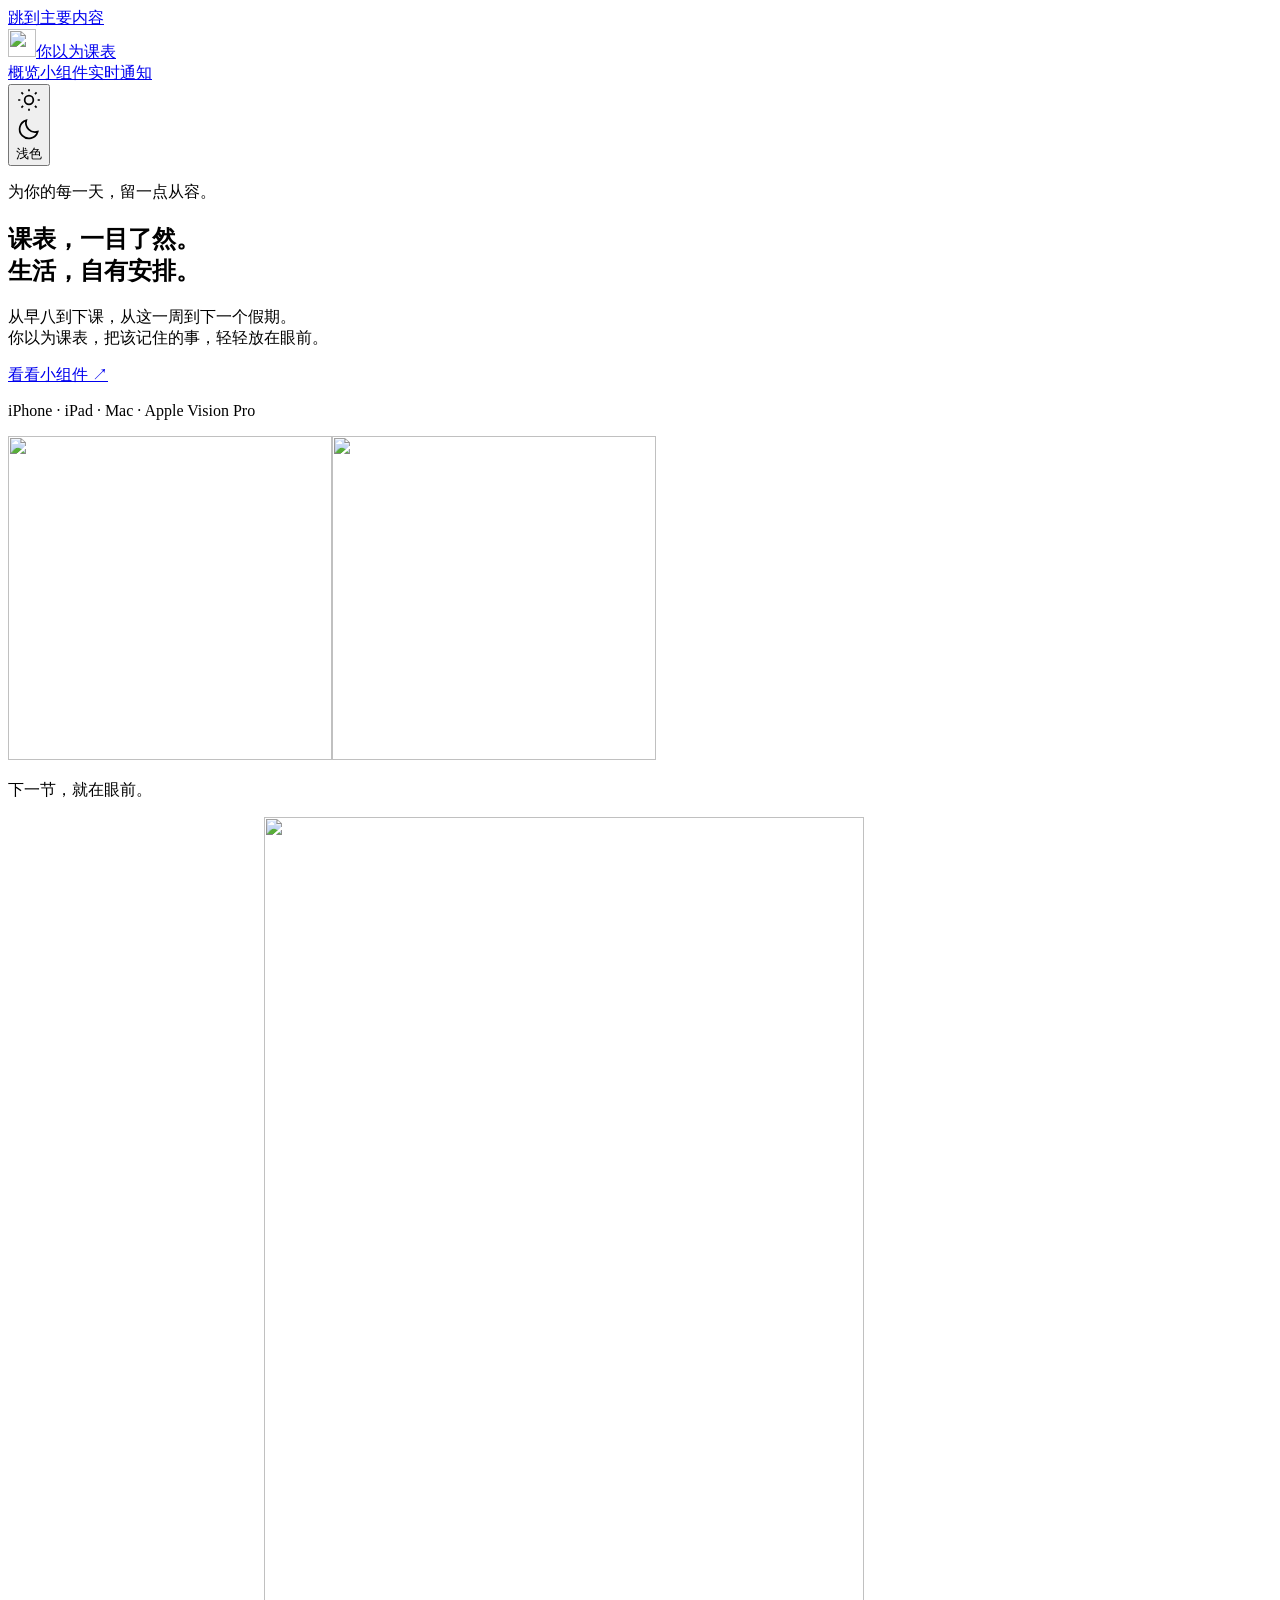
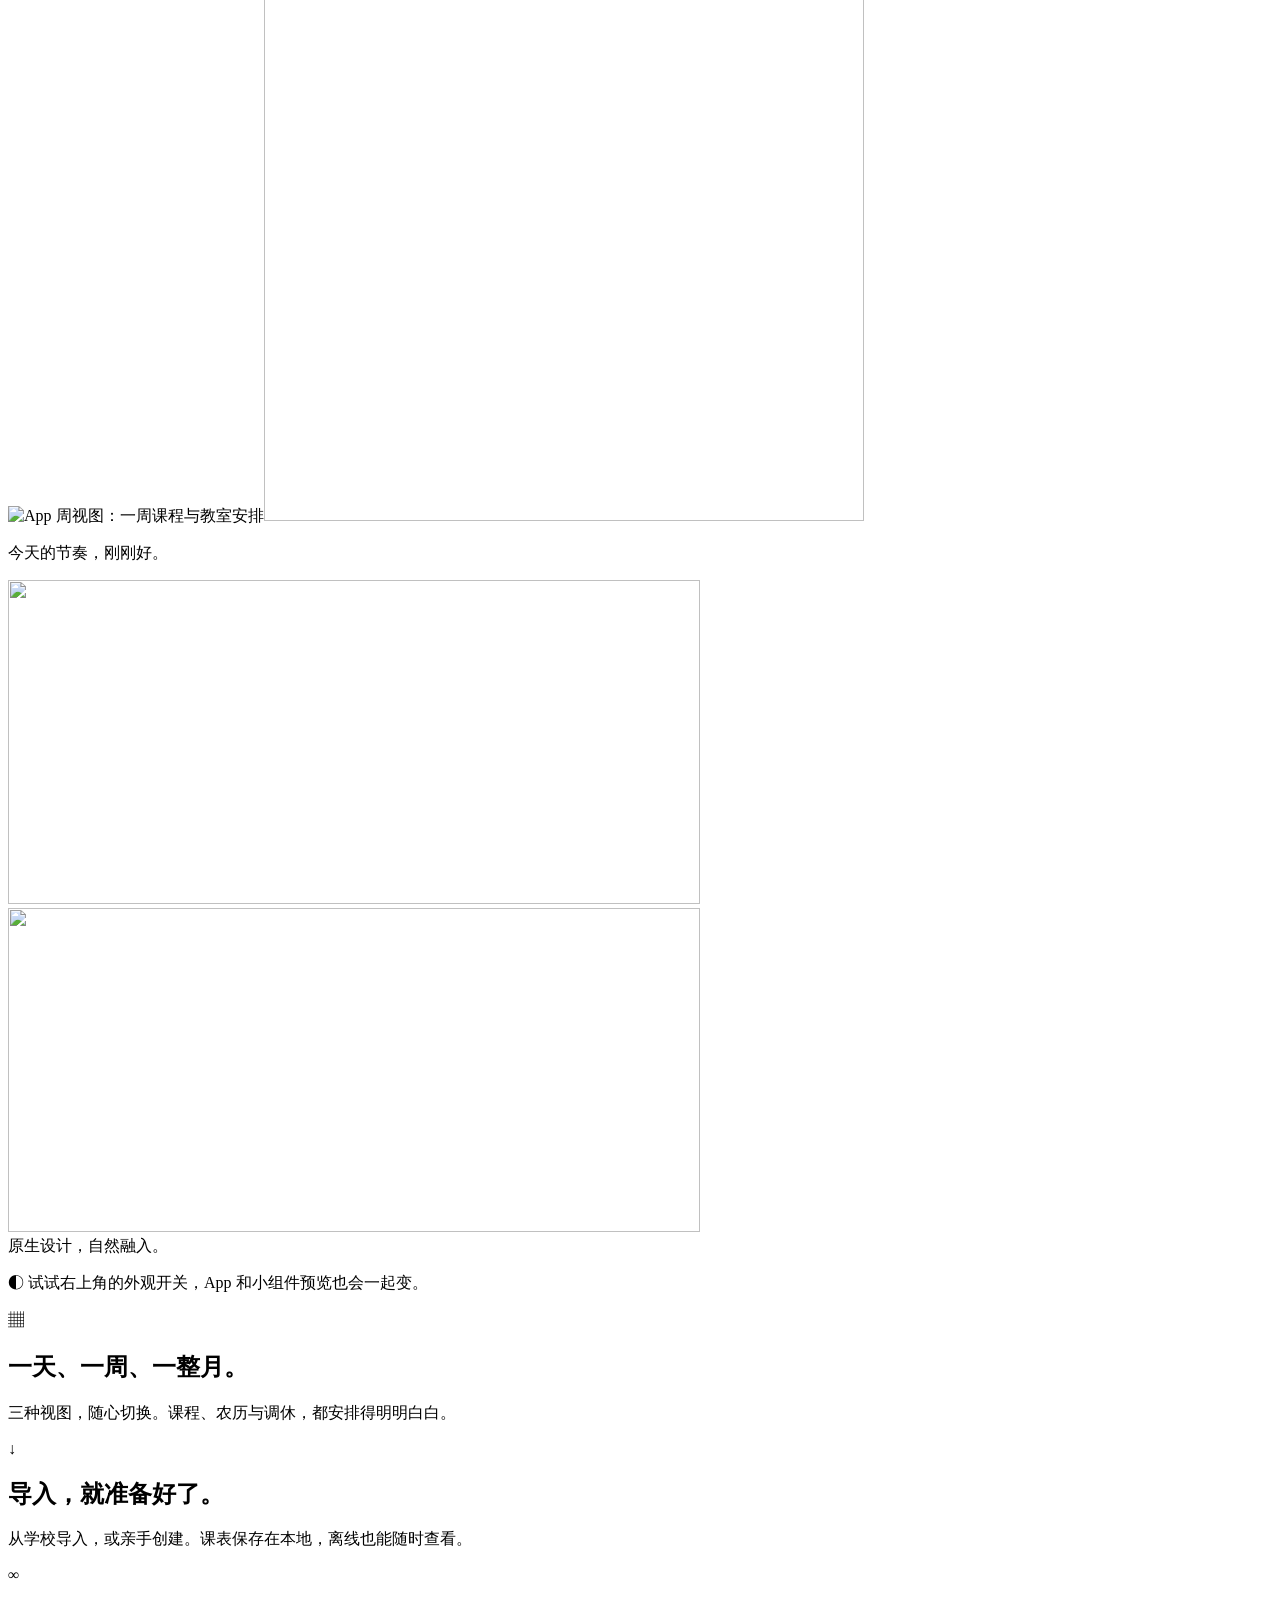
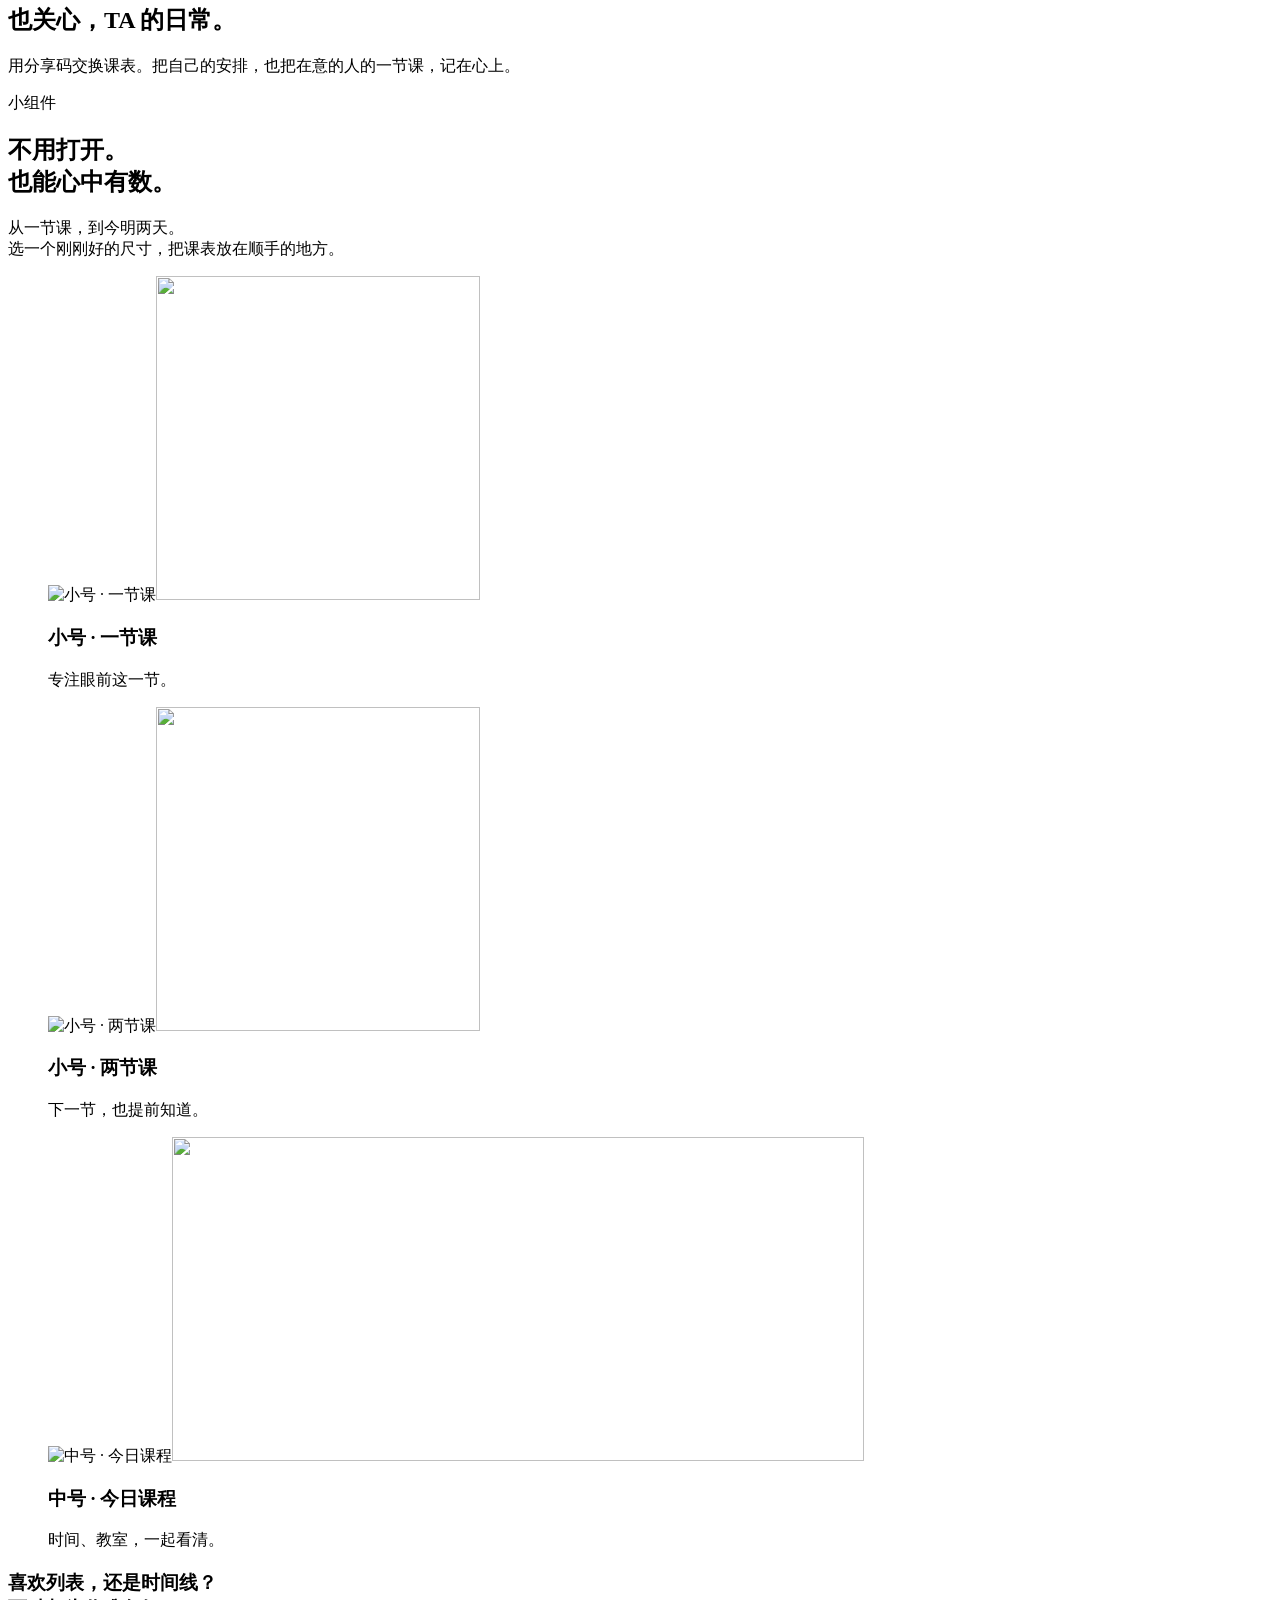
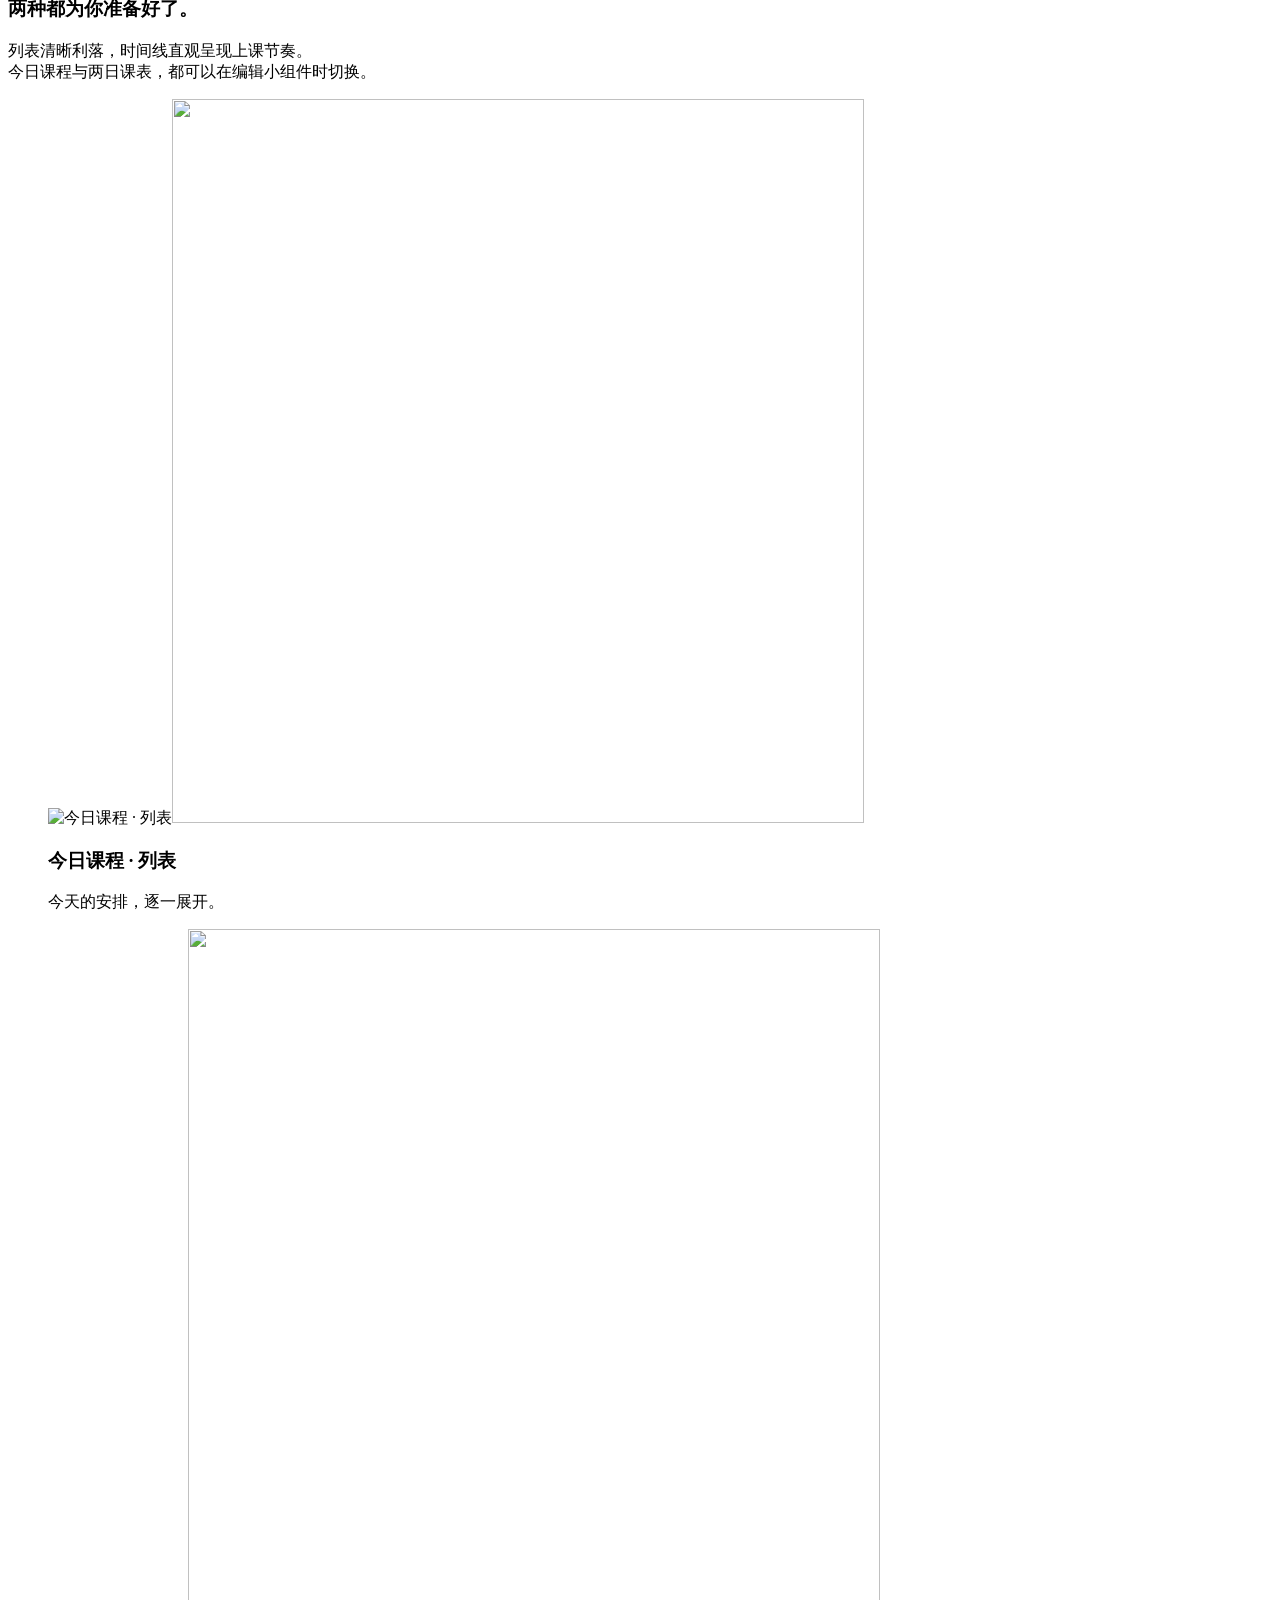
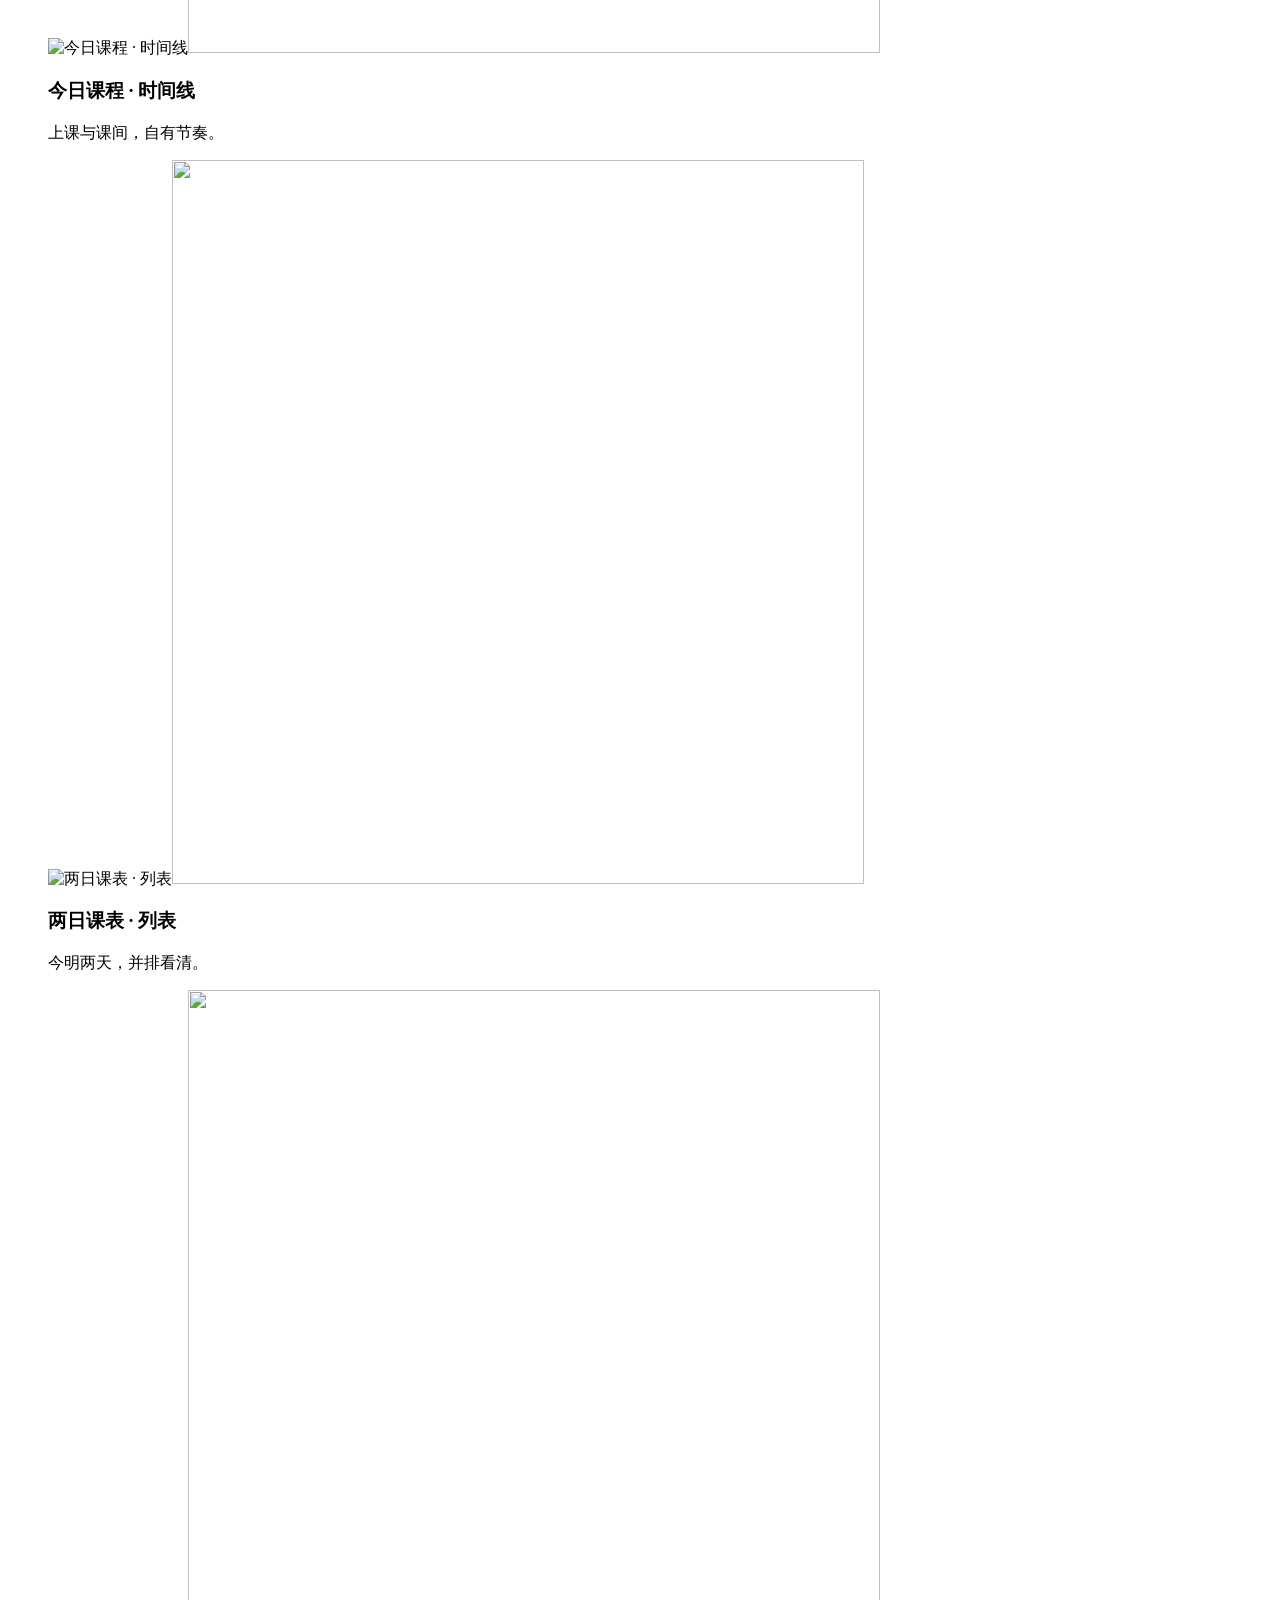
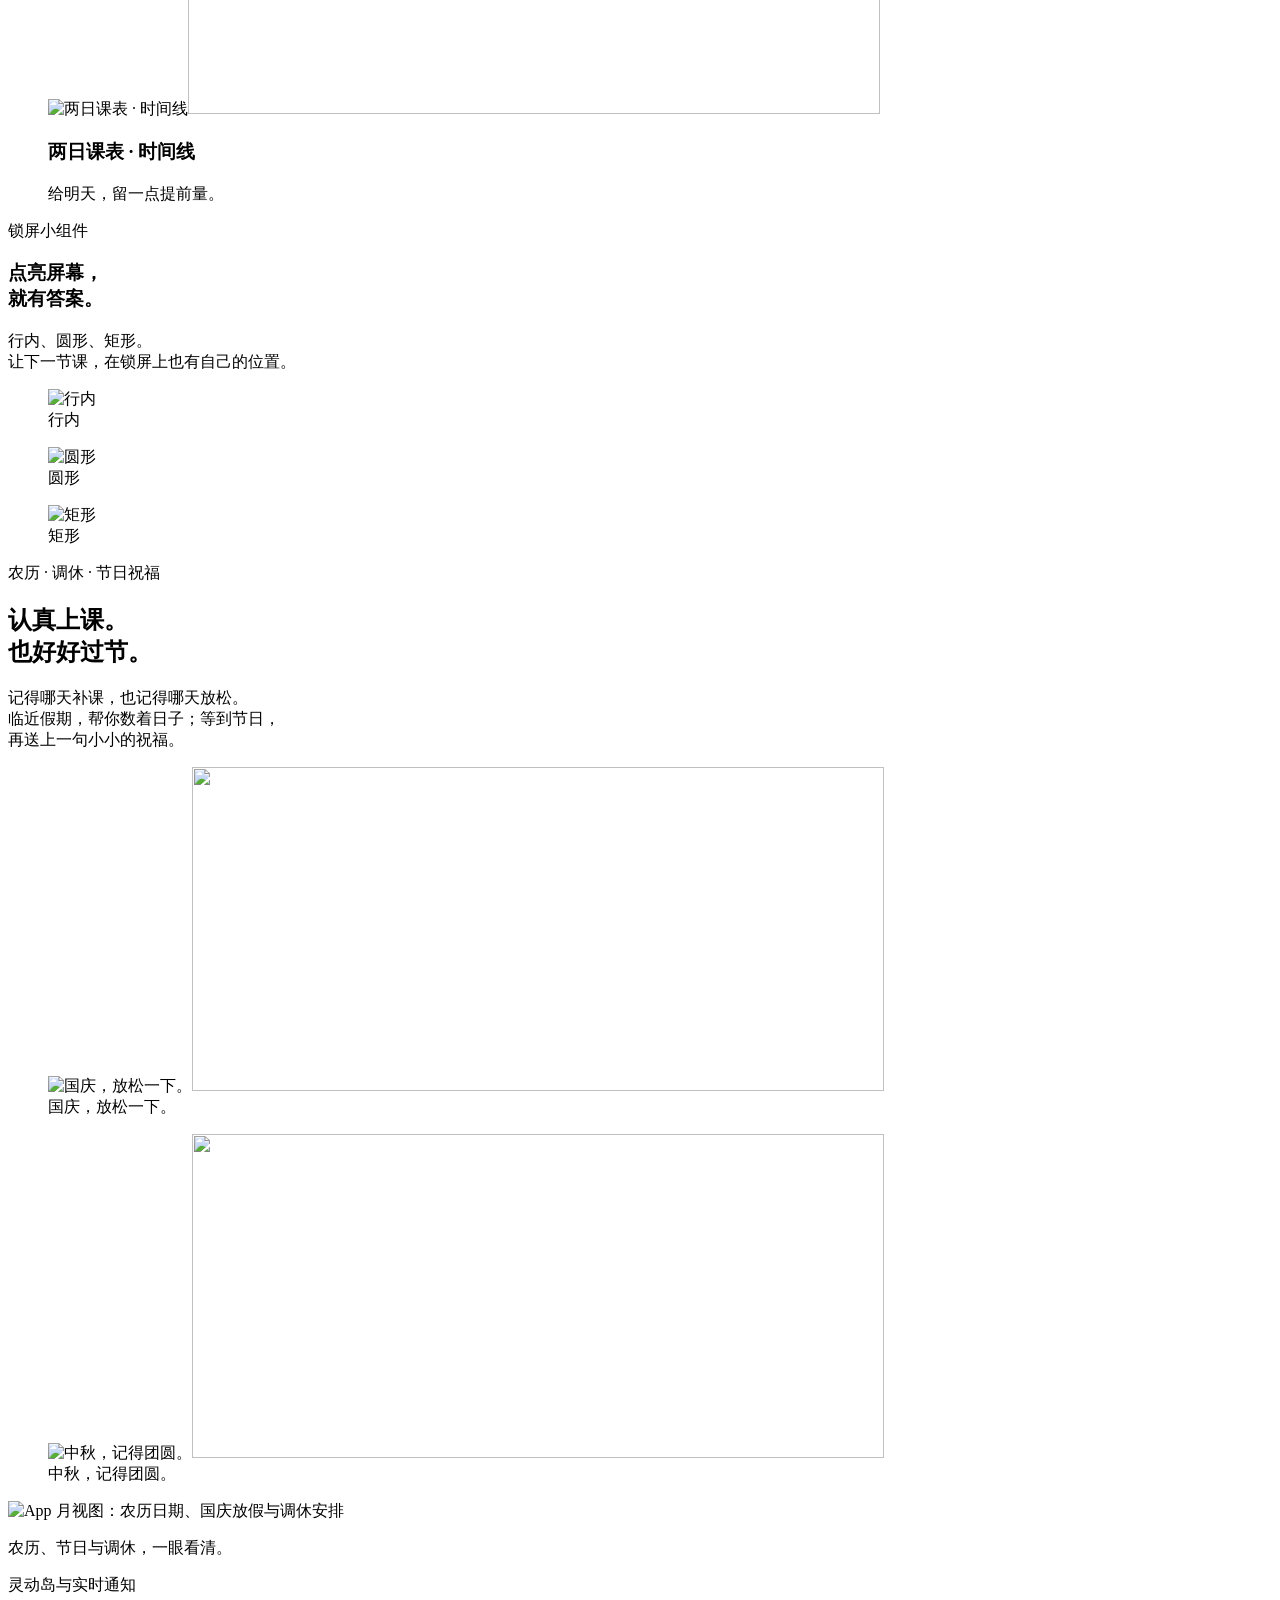
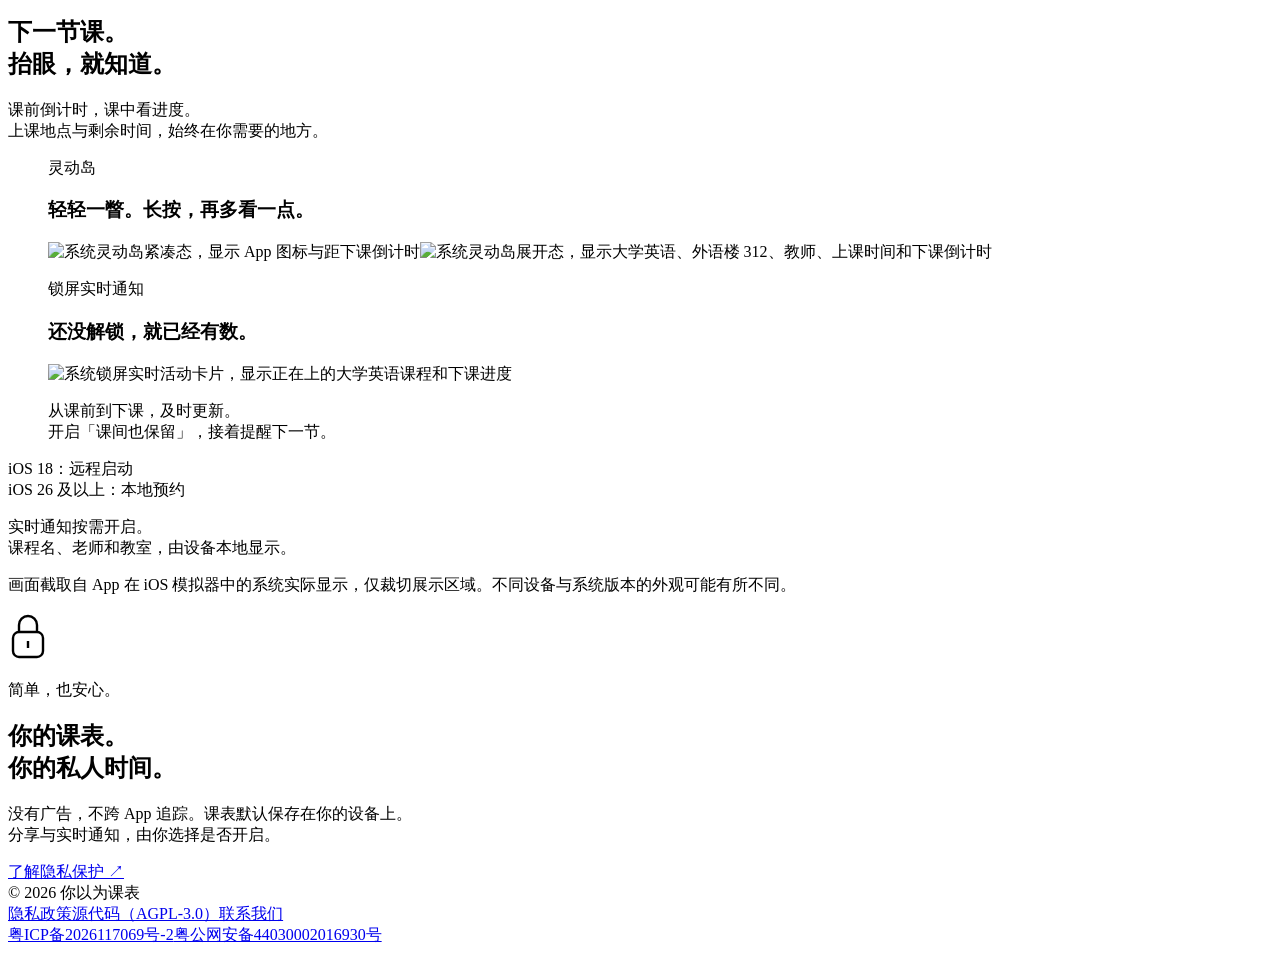
==== commit 2b265b9c: "fix: improve image import, purchase restoration, announcements and admin" ====
--- a/server/static/site/index.html
+++ b/server/static/site/index.html
@@ -39,11 +39,11 @@
 <div class="widget-short-grid"><figure class="widget-card small-widget" data-reveal><div class="widget-art"><span class="theme-picture "><img src="/site/img/widget-small-light.png" width="324" height="324" alt="小号 · 一节课" loading="eager" decoding="async"><img class="dark-picture" src="/site/img/widget-small-dark.png" width="324" height="324" alt="" aria-hidden="true" loading="eager" decoding="async"></span></div><figcaption><h3>小号 · 一节课</h3><p>专注眼前这一节。</p></figcaption></figure><figure class="widget-card small-widget" data-reveal><div class="widget-art"><span class="theme-picture "><img src="/site/img/widget-small-two-light.png" width="324" height="324" alt="小号 · 两节课" loading="eager" decoding="async"><img class="dark-picture" src="/site/img/widget-small-two-dark.png" width="324" height="324" alt="" aria-hidden="true" loading="eager" decoding="async"></span></div><figcaption><h3>小号 · 两节课</h3><p>下一节，也提前知道。</p></figcaption></figure><figure class="widget-card medium-widget" data-reveal><div class="widget-art"><span class="theme-picture "><img src="/site/img/widget-medium-light.png" width="692" height="324" alt="中号 · 今日课程" loading="eager" decoding="async"><img class="dark-picture" src="/site/img/widget-medium-dark.png" width="692" height="324" alt="" aria-hidden="true" loading="eager" decoding="async"></span></div><figcaption><h3>中号 · 今日课程</h3><p>时间、教室，一起看清。</p></figcaption></figure></div>
 <div class="subsection-head" data-reveal><h3>喜欢列表，还是时间线？<br><span>两种都为你准备好了。</span></h3><p>列表清晰利落，时间线直观呈现上课节奏。<br>今日课程与两日课表，都可以在编辑小组件时切换。</p></div>
 <div class="widget-large-grid"><figure class="widget-card " data-reveal><div class="widget-art"><span class="theme-picture "><img src="/site/img/widget-today-list-light.png" width="692" height="724" alt="今日课程 · 列表" loading="eager" decoding="async"><img class="dark-picture" src="/site/img/widget-today-list-dark.png" width="692" height="724" alt="" aria-hidden="true" loading="eager" decoding="async"></span></div><figcaption><h3>今日课程 · 列表</h3><p>今天的安排，逐一展开。</p></figcaption></figure><figure class="widget-card " data-reveal><div class="widget-art"><span class="theme-picture "><img src="/site/img/widget-today-timeline-light.png" width="692" height="724" alt="今日课程 · 时间线" loading="eager" decoding="async"><img class="dark-picture" src="/site/img/widget-today-timeline-dark.png" width="692" height="724" alt="" aria-hidden="true" loading="eager" decoding="async"></span></div><figcaption><h3>今日课程 · 时间线</h3><p>上课与课间，自有节奏。</p></figcaption></figure><figure class="widget-card " data-reveal><div class="widget-art"><span class="theme-picture "><img src="/site/img/widget-twoday-list-light.png" width="692" height="724" alt="两日课表 · 列表" loading="eager" decoding="async"><img class="dark-picture" src="/site/img/widget-twoday-list-dark.png" width="692" height="724" alt="" aria-hidden="true" loading="eager" decoding="async"></span></div><figcaption><h3>两日课表 · 列表</h3><p>今明两天，并排看清。</p></figcaption></figure><figure class="widget-card " data-reveal><div class="widget-art"><span class="theme-picture "><img src="/site/img/widget-twoday-timeline-light.png" width="692" height="724" alt="两日课表 · 时间线" loading="eager" decoding="async"><img class="dark-picture" src="/site/img/widget-twoday-timeline-dark.png" width="692" height="724" alt="" aria-hidden="true" loading="eager" decoding="async"></span></div><figcaption><h3>两日课表 · 时间线</h3><p>给明天，留一点提前量。</p></figcaption></figure></div>
-<div class="lock-widgets" data-reveal><div><p class="eyebrow">锁屏小组件</p><h3>点亮屏幕，<br>就有答案。</h3><p>行内、圆形、矩形。<br>让下一节课，在锁屏上也有自己的位置。</p></div><div class="lock-widget-samples"><figure><span class="theme-picture "><img src="/site/img/widget-inline-light.png" width="468" height="52" alt="行内" loading="eager" decoding="async"><img class="dark-picture" src="/site/img/widget-inline-dark.png" width="468" height="52" alt="" aria-hidden="true" loading="eager" decoding="async"></span><figcaption>行内</figcaption></figure><figure><span class="theme-picture "><img src="/site/img/widget-circular-light.png" width="144" height="144" alt="圆形" loading="eager" decoding="async"><img class="dark-picture" src="/site/img/widget-circular-dark.png" width="144" height="144" alt="" aria-hidden="true" loading="eager" decoding="async"></span><figcaption>圆形</figcaption></figure><figure><span class="theme-picture "><img src="/site/img/widget-rectangular-light.png" width="320" height="144" alt="矩形" loading="eager" decoding="async"><img class="dark-picture" src="/site/img/widget-rectangular-dark.png" width="320" height="144" alt="" aria-hidden="true" loading="eager" decoding="async"></span><figcaption>矩形</figcaption></figure></div></div>
+<div class="lock-widgets" data-reveal><div><p class="eyebrow">锁屏小组件</p><h3>点亮屏幕，<br>就有答案。</h3><p>行内、圆形、矩形。<br>让下一节课，在锁屏上也有自己的位置。</p></div><div class="lock-widget-samples"><figure class="lock-inline"><img src="/site/img/widget-inline-dark.png" width="468" height="52" alt="行内" loading="eager" decoding="async"><figcaption>行内</figcaption></figure><div class="lock-row"><figure><img src="/site/img/widget-circular-dark.png" width="144" height="144" alt="圆形" loading="eager" decoding="async"><figcaption>圆形</figcaption></figure><figure><img src="/site/img/widget-rectangular-dark.png" width="320" height="144" alt="矩形" loading="eager" decoding="async"><figcaption>矩形</figcaption></figure></div></div></div>
 </div></section>
 <section id="holidays" class="holiday-section wrap">
 <div class="holiday-copy" data-reveal><p class="eyebrow">农历 · 调休 · 节日祝福</p><h2>认真上课。<br><span>也好好过节。</span></h2><p>记得哪天补课，也记得哪天放松。<br>临近假期，帮你数着日子；等到节日，<br class="desktop-break">再送上一句小小的祝福。</p><div class="holiday-widgets"><figure><span class="theme-picture "><img src="/site/img/holiday-national-light.png" width="692" height="324" alt="国庆，放松一下。" loading="eager" decoding="async"><img class="dark-picture" src="/site/img/holiday-national-dark.png" width="692" height="324" alt="" aria-hidden="true" loading="eager" decoding="async"></span><figcaption>国庆，放松一下。</figcaption></figure><figure><span class="theme-picture "><img src="/site/img/holiday-midautumn-light.png" width="692" height="324" alt="中秋，记得团圆。" loading="eager" decoding="async"><img class="dark-picture" src="/site/img/holiday-midautumn-dark.png" width="692" height="324" alt="" aria-hidden="true" loading="eager" decoding="async"></span><figcaption>中秋，记得团圆。</figcaption></figure></div></div>
-<div class="calendar-preview" data-reveal><div class="phone"><span class="theme-picture "><img src="/site/img/month-preview-light.jpg" width="644" height="1400" alt="App 月视图：农历日期、国庆放假与调休安排" loading="eager" decoding="async"><img class="dark-picture" src="/site/img/month-preview-dark.jpg" width="644" height="1400" alt="" aria-hidden="true" loading="eager" decoding="async"></span></div><p class="image-caption">农历、节日与调休，一眼看清。</p></div>
+<div class="calendar-preview" data-reveal><div class="phone"><img src="/site/img/month-view.jpg" width="600" height="1304" alt="App 月视图：农历日期、国庆放假与调休安排" loading="eager" decoding="async"></div><p class="image-caption">农历、节日与调休，一眼看清。</p></div>
 </section>
 <section id="live" class="section-tint"><div class="wrap">
 <div class="section-head" data-reveal><p class="eyebrow">灵动岛与实时通知</p><h2>下一节课。<br><span>抬眼，就知道。</span></h2><p>课前倒计时，课中看进度。<br>上课地点与剩余时间，始终在你需要的地方。</p></div>
@@ -53,7 +53,7 @@
 </div>
 <div class="live-details"><p>iOS 18：远程启动<br>iOS 26 及以上：本地预约</p><p>实时通知按需开启。<br>课程名、老师和教室，由设备本地显示。</p></div><p class="source-note">画面截取自 App 在 iOS 模拟器中的系统实际显示，仅裁切展示区域。不同设备与系统版本的外观可能有所不同。</p>
 </div></section>
-<section class="privacy-section wrap" id="privacy" data-reveal><svg class="privacy-icon" viewBox="0 0 40 48" fill="none" stroke="currentColor" stroke-width="2.4" aria-hidden="true"><rect x="5" y="20" width="30" height="25" rx="6"/><path d="M11 20v-7a9 9 0 0 1 18 0v7M20 29v7"/></svg><p class="eyebrow">简单，也安心。</p><h2>你的课表。<br><span>你的私人时间。</span></h2><p>没有广告，不跨 App 追踪。课表默认保存在你的设备上。<br>分享与实时通知，由你选择是否开启。</p><a class="text-link" href="/privacy">了解隐私保护 <span aria-hidden="true">↗</span></a></section>
+<section class="privacy-section wrap" id="privacy" data-reveal><svg class="privacy-icon" width="40" height="48" viewBox="0 0 40 48" fill="none" stroke="currentColor" stroke-width="2.4" aria-hidden="true"><rect x="5" y="20" width="30" height="25" rx="6"/><path d="M11 20v-7a9 9 0 0 1 18 0v7M20 29v7"/></svg><p class="eyebrow">简单，也安心。</p><h2>你的课表。<br><span>你的私人时间。</span></h2><p>没有广告，不跨 App 追踪。课表默认保存在你的设备上。<br>分享与实时通知，由你选择是否开启。</p><a class="text-link" href="/privacy">了解隐私保护 <span aria-hidden="true">↗</span></a></section>
 </main>
 <footer><div class="wrap"><span>© 2026 你以为课表</span><nav aria-label="网站信息"><a href="/privacy">隐私政策</a><a href="https://github.com/mom0ka27/naptable">源代码（AGPL-3.0）</a><a href="mailto:iridium.zrf@gmail.com">联系我们</a></nav><nav class="registrations" aria-label="网站备案信息"><a href="https://beian.miit.gov.cn/" target="_blank" rel="noopener noreferrer">粤ICP备2026117069号-2</a><a href="https://beian.mps.gov.cn/#/query/webSearch?code=44030002016930" target="_blank" rel="noopener noreferrer">粤公网安备44030002016930号</a></nav></div></footer>
 <div class="theme-toast" role="status" aria-live="polite" aria-atomic="true"></div>
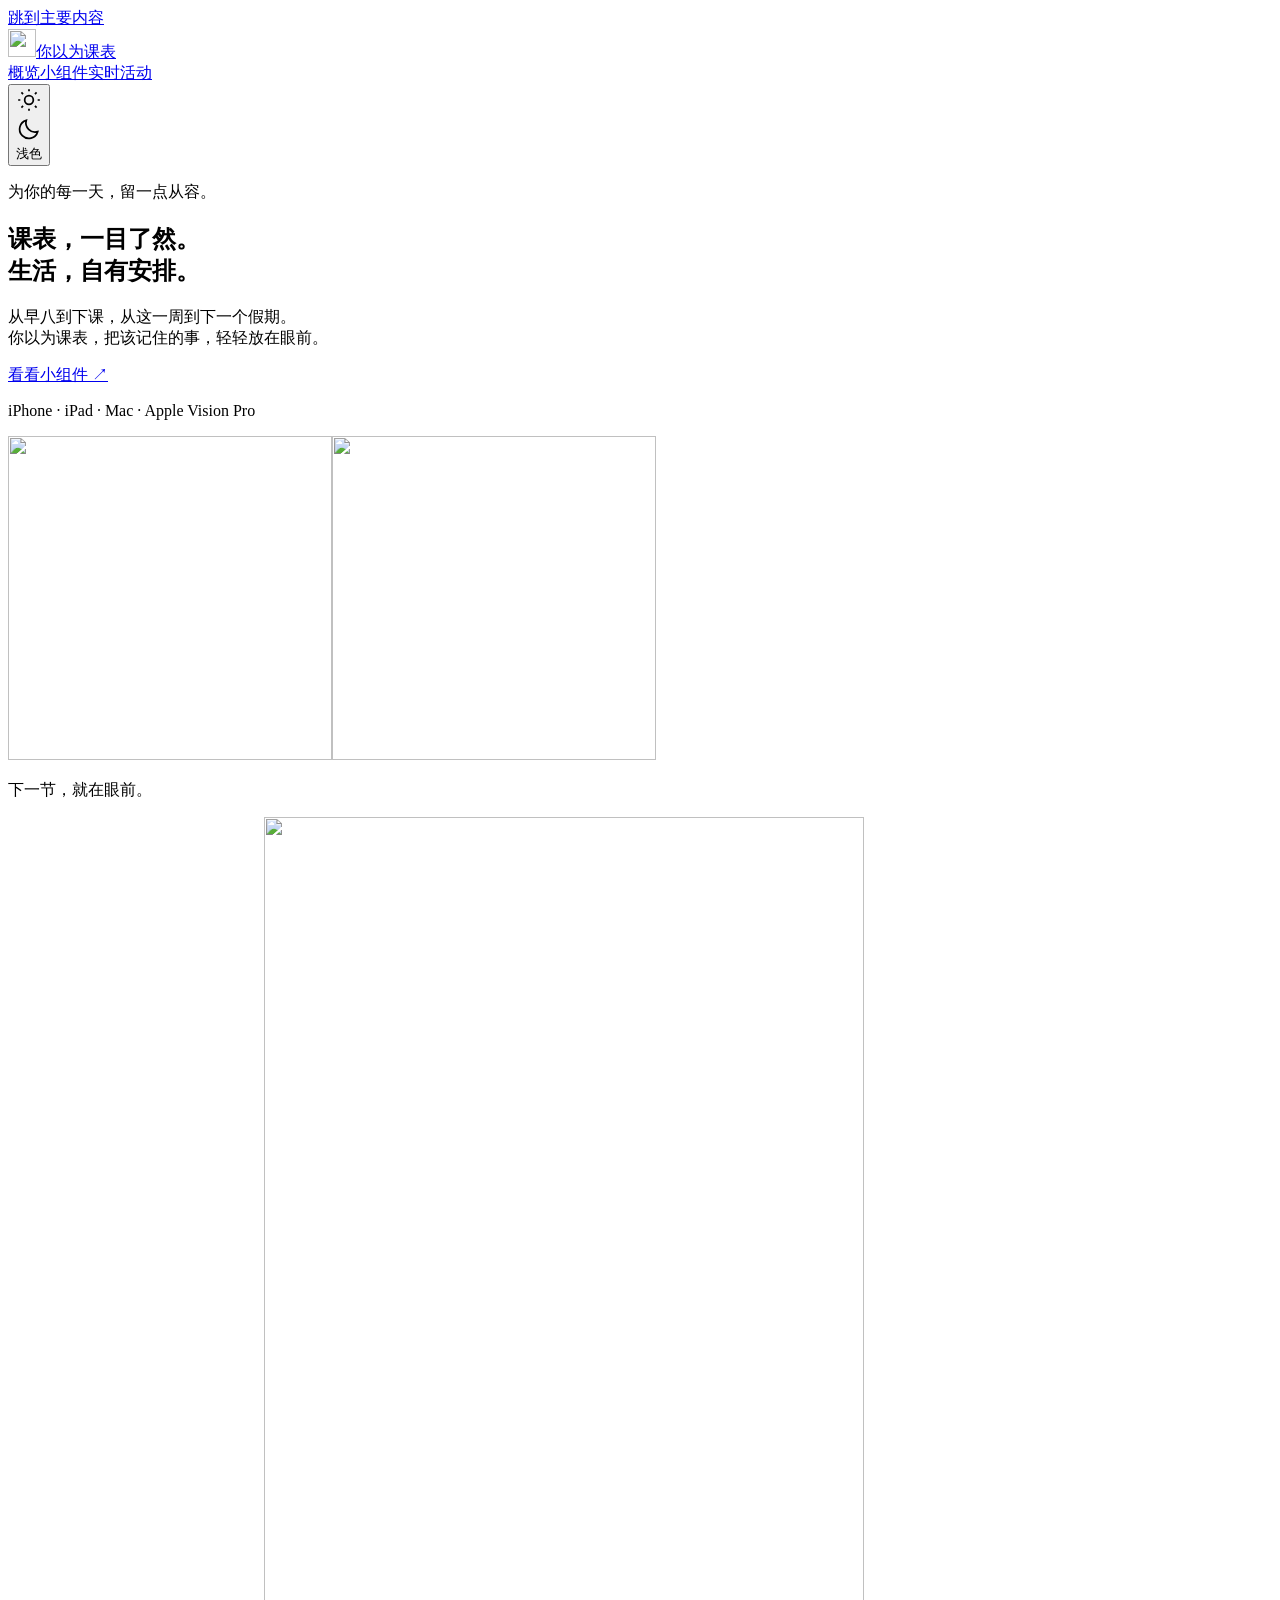
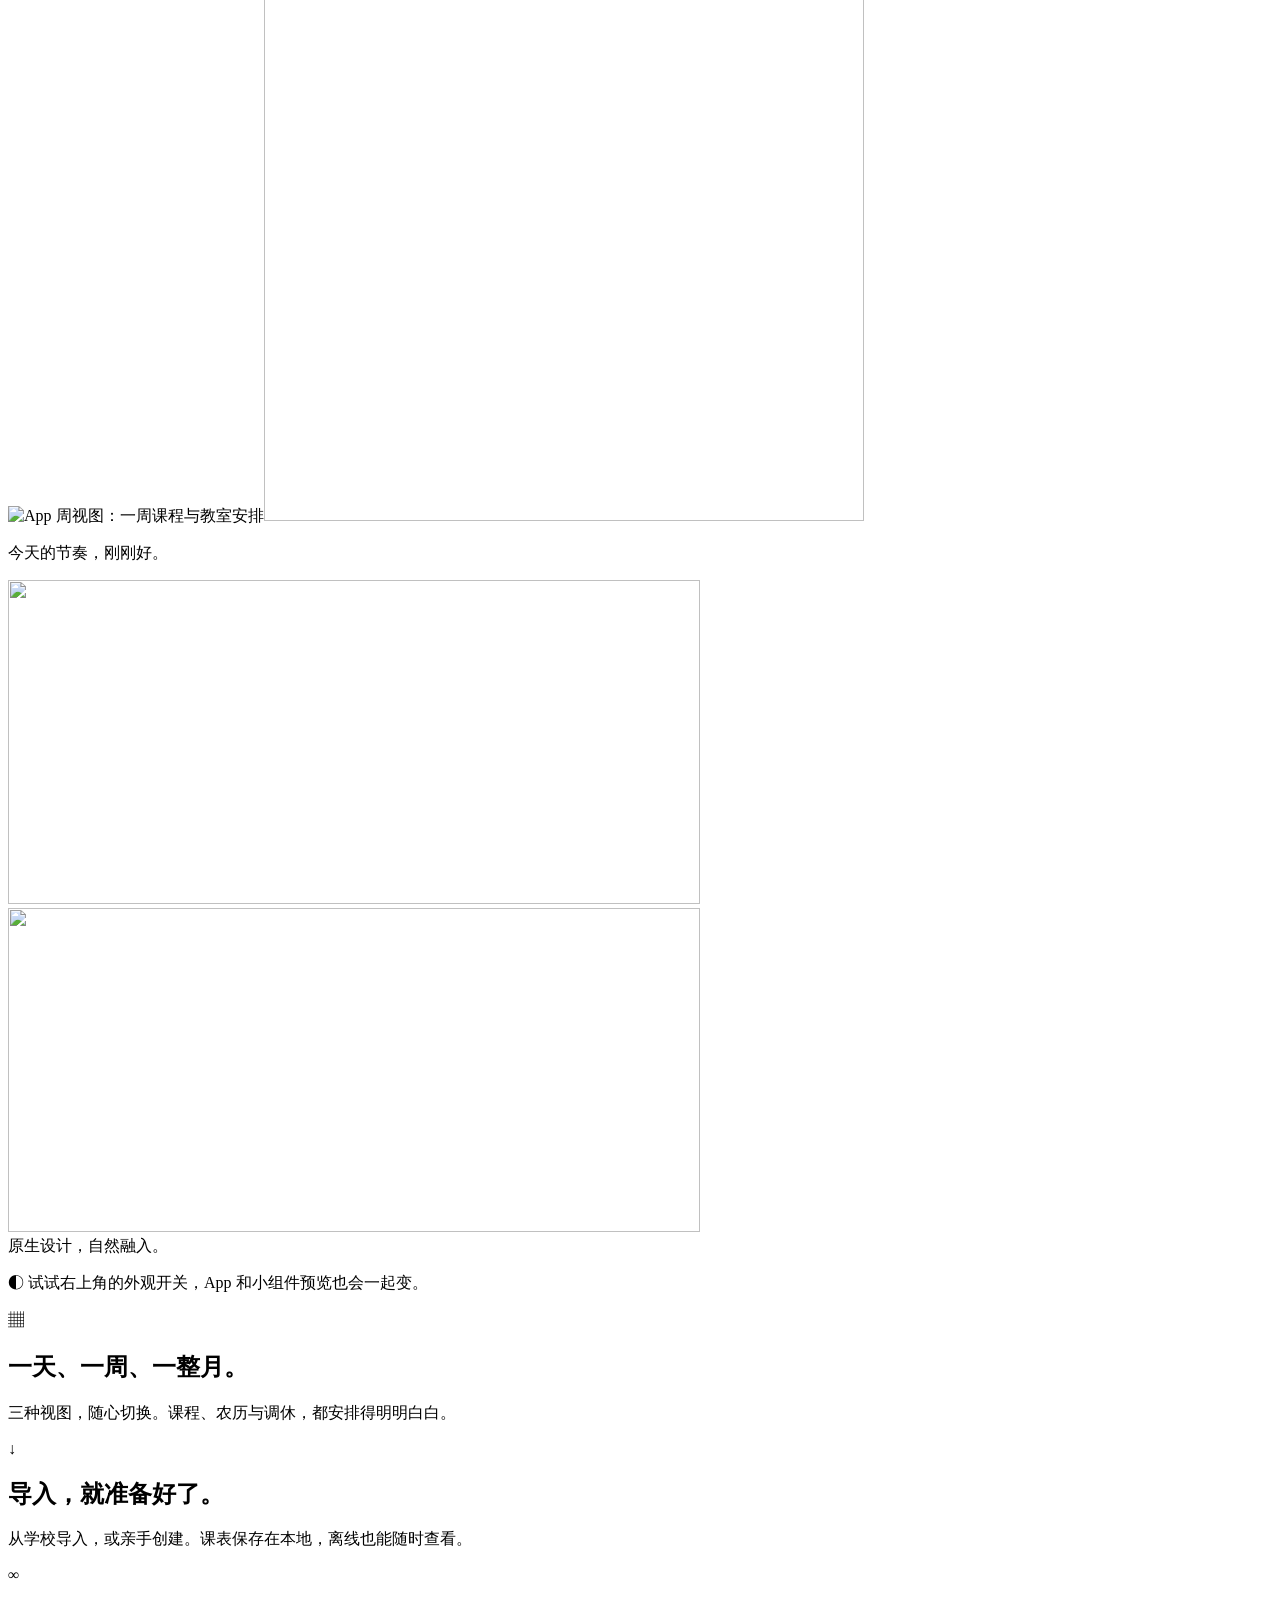
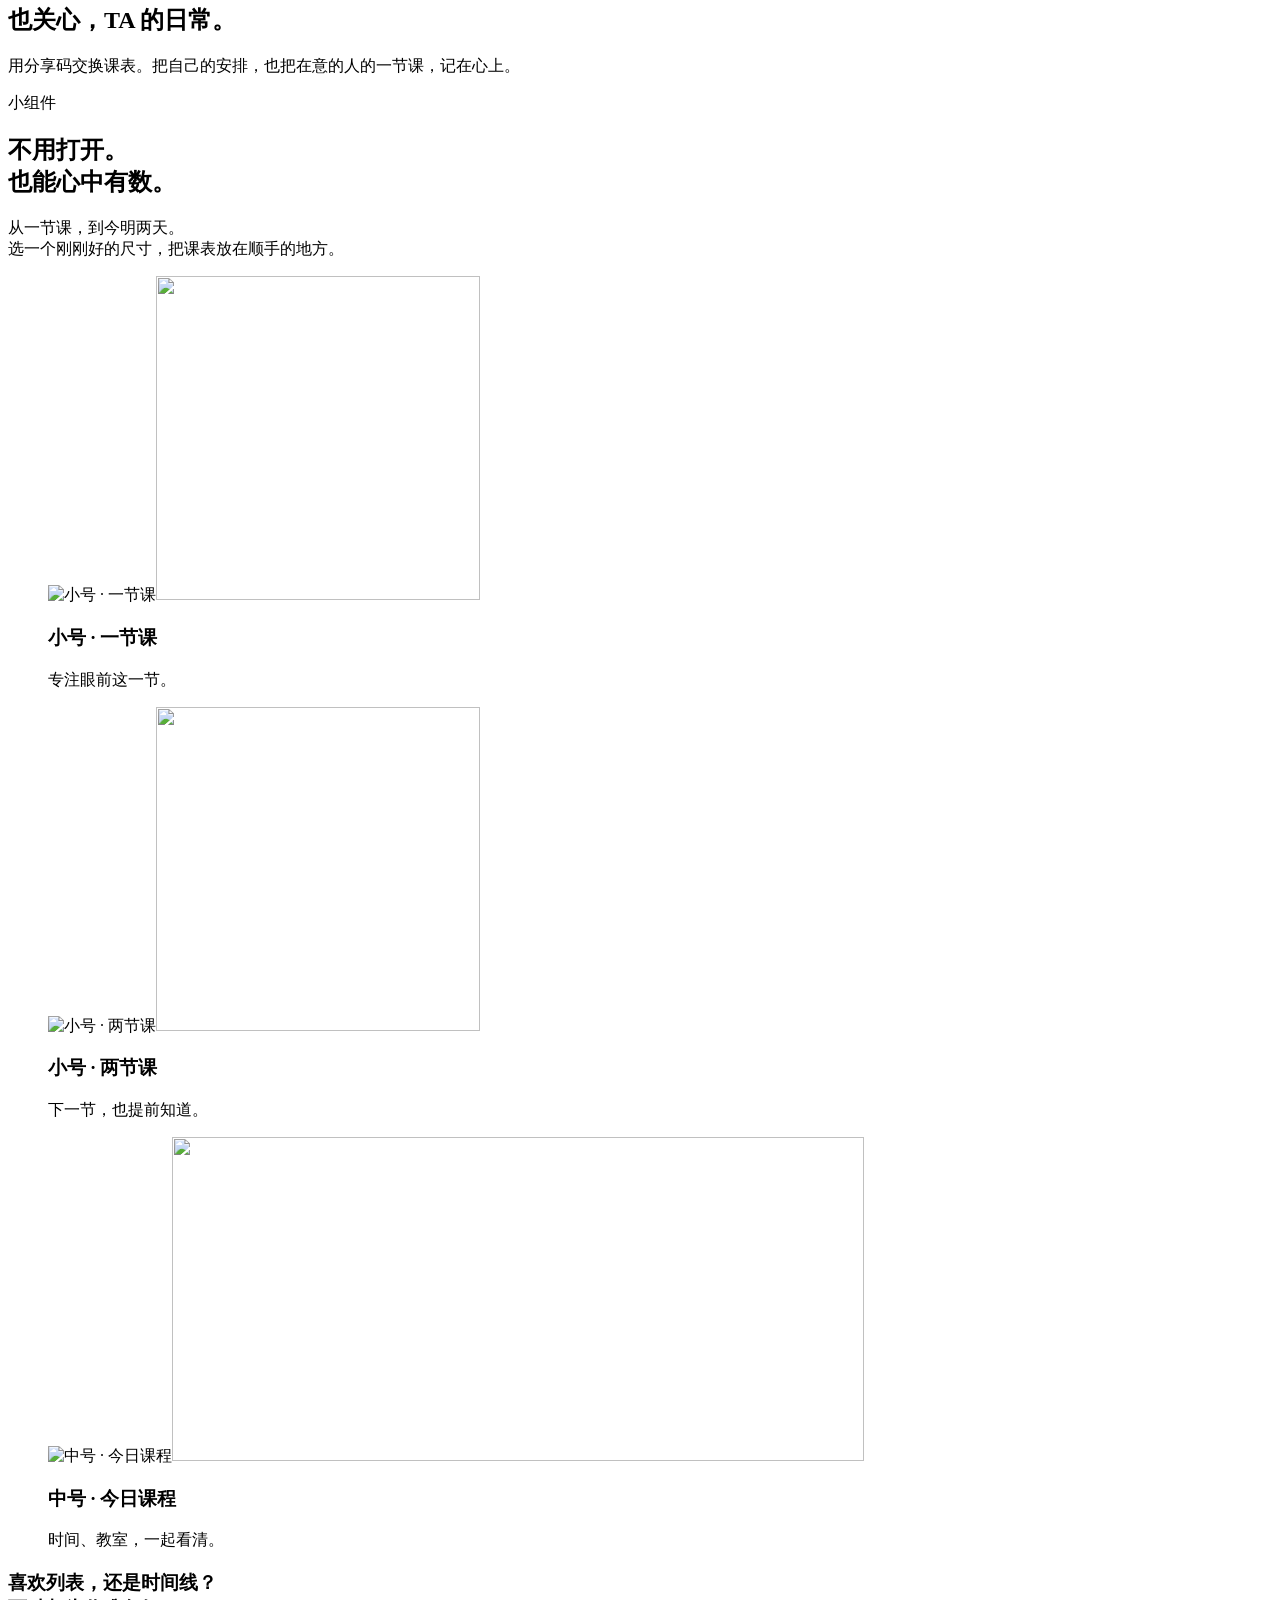
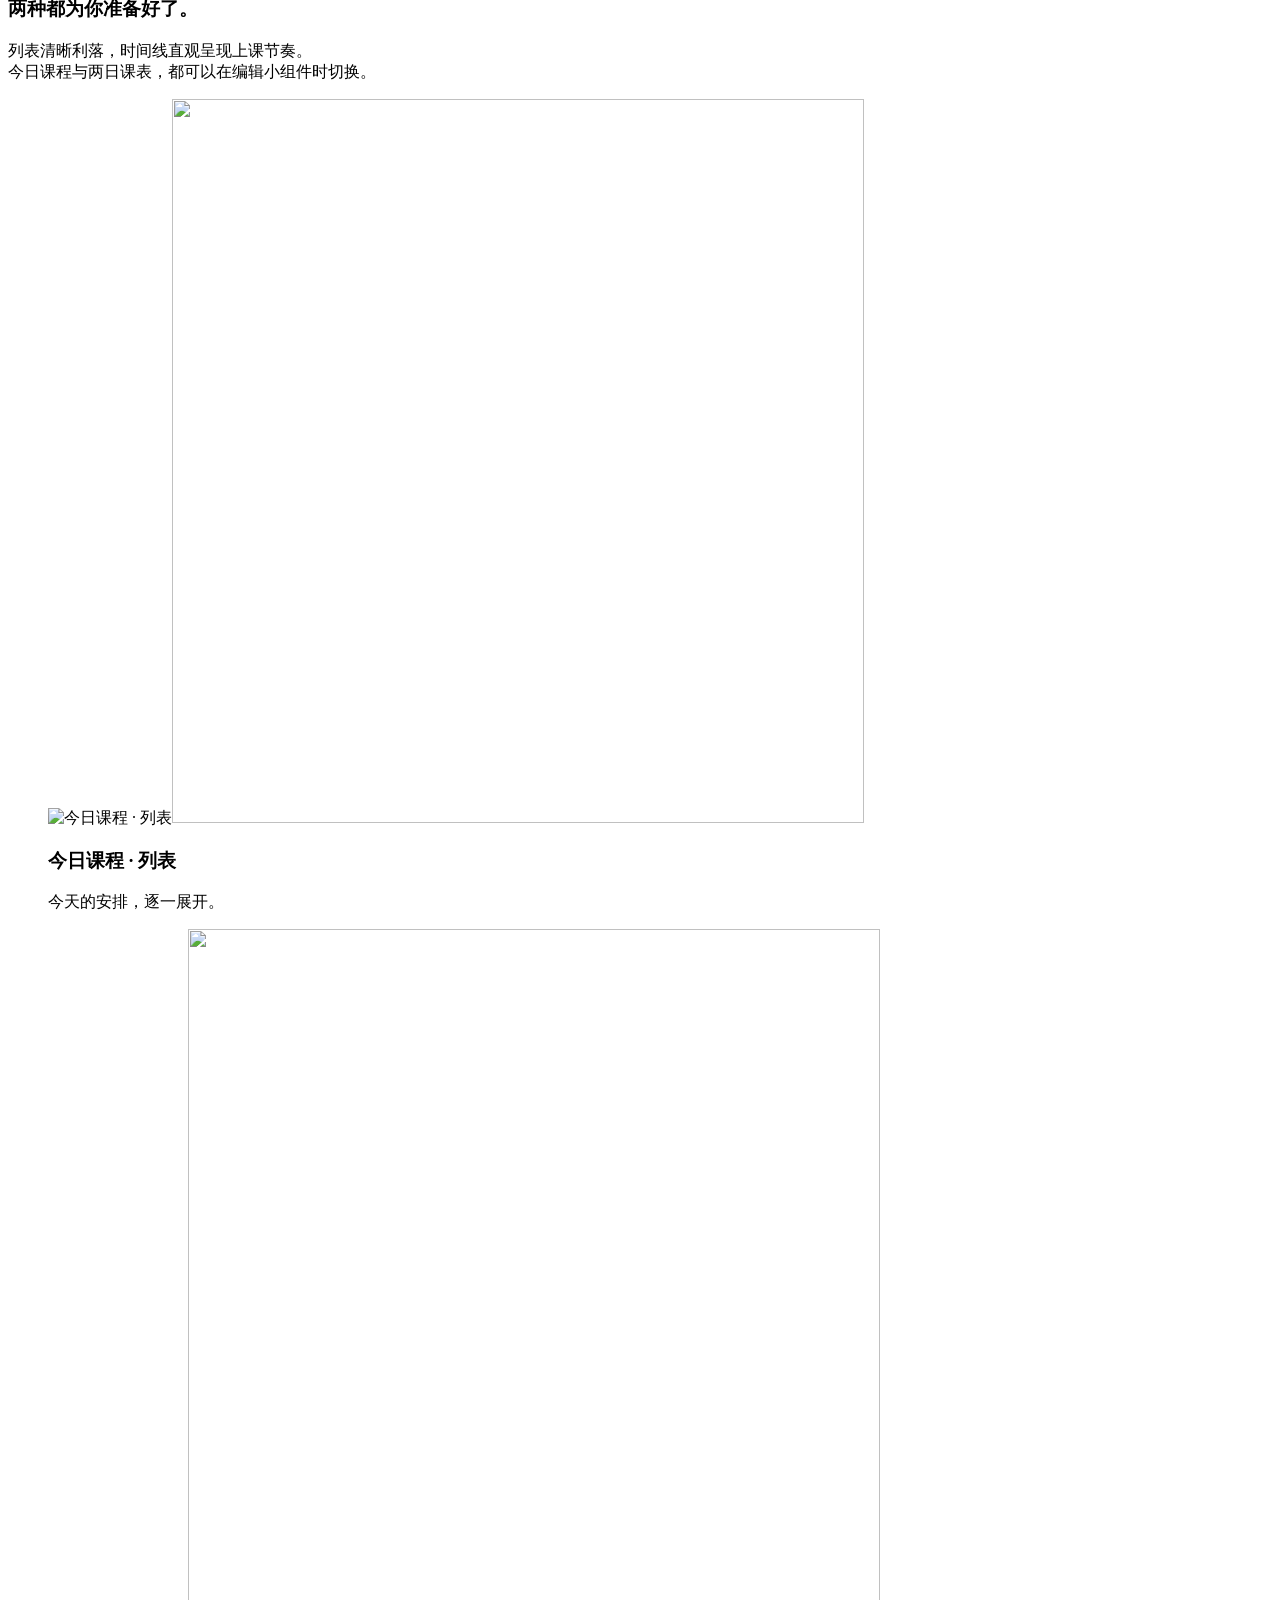
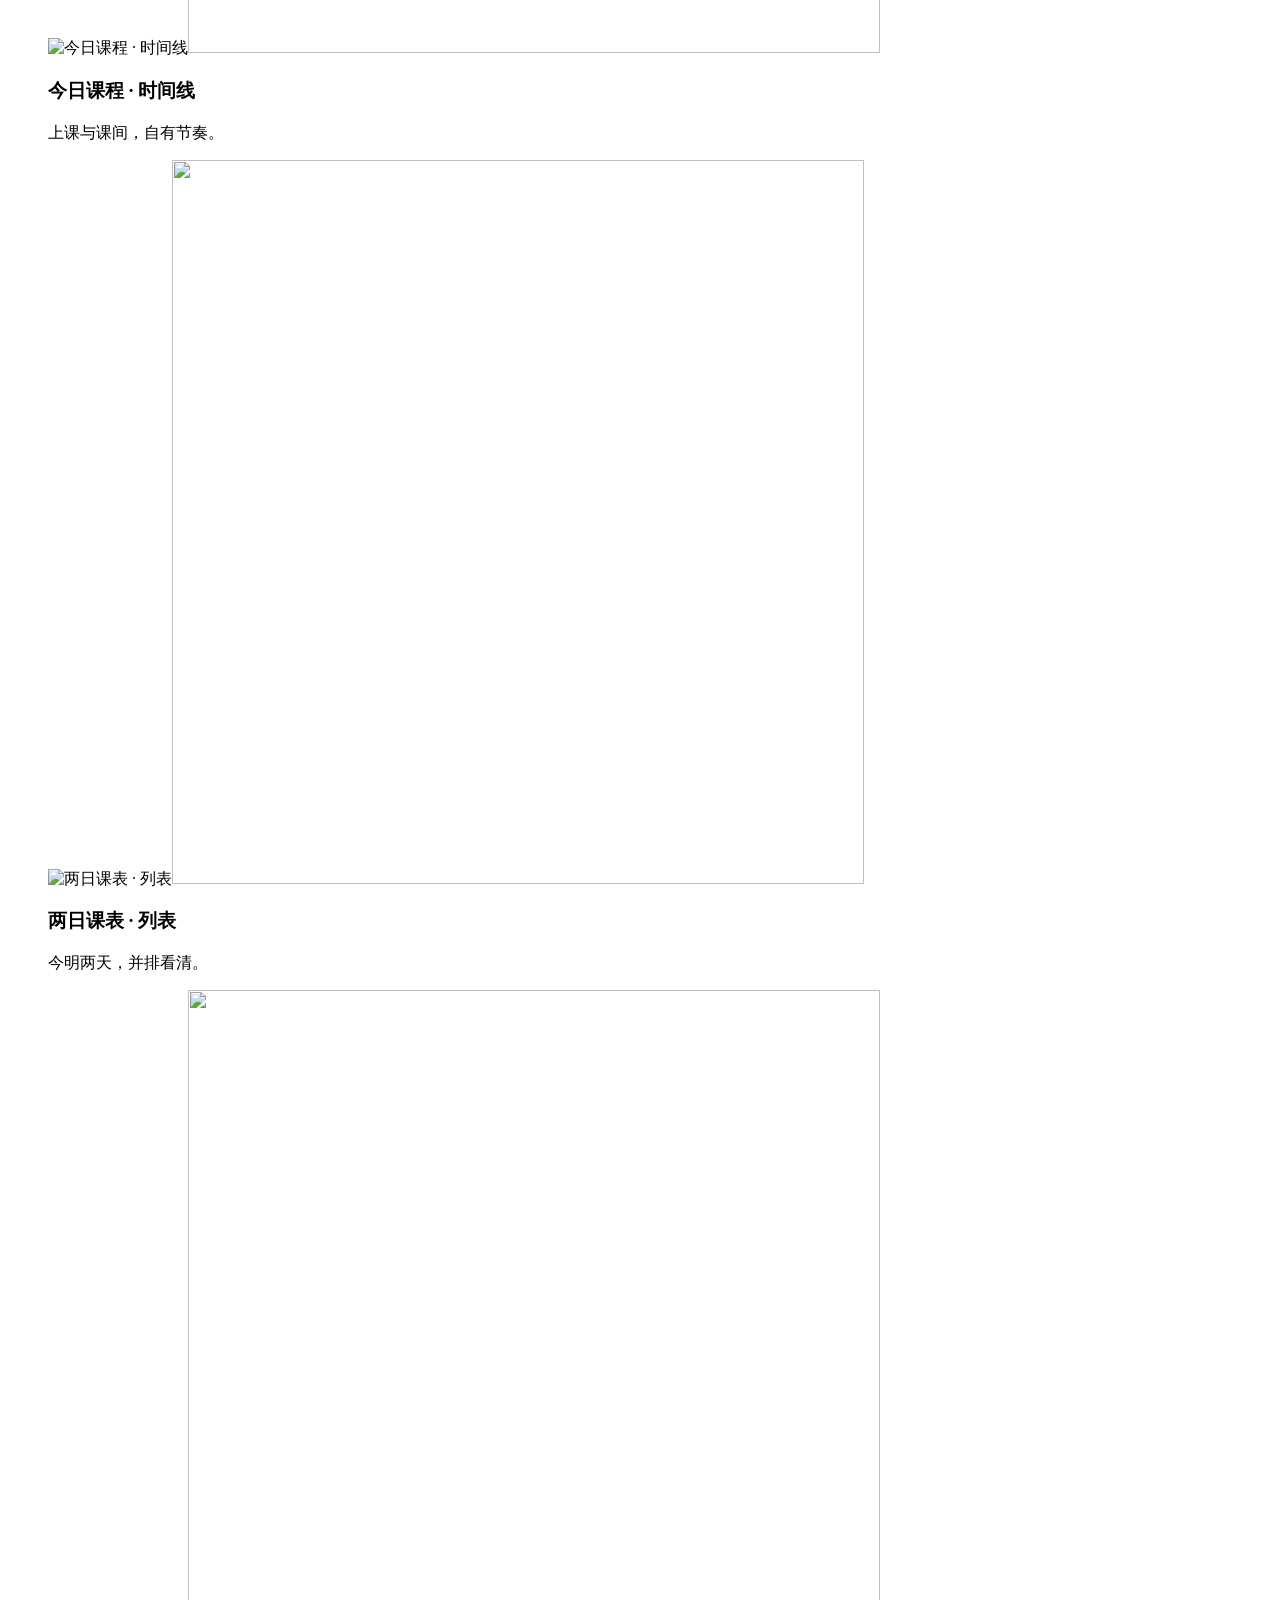
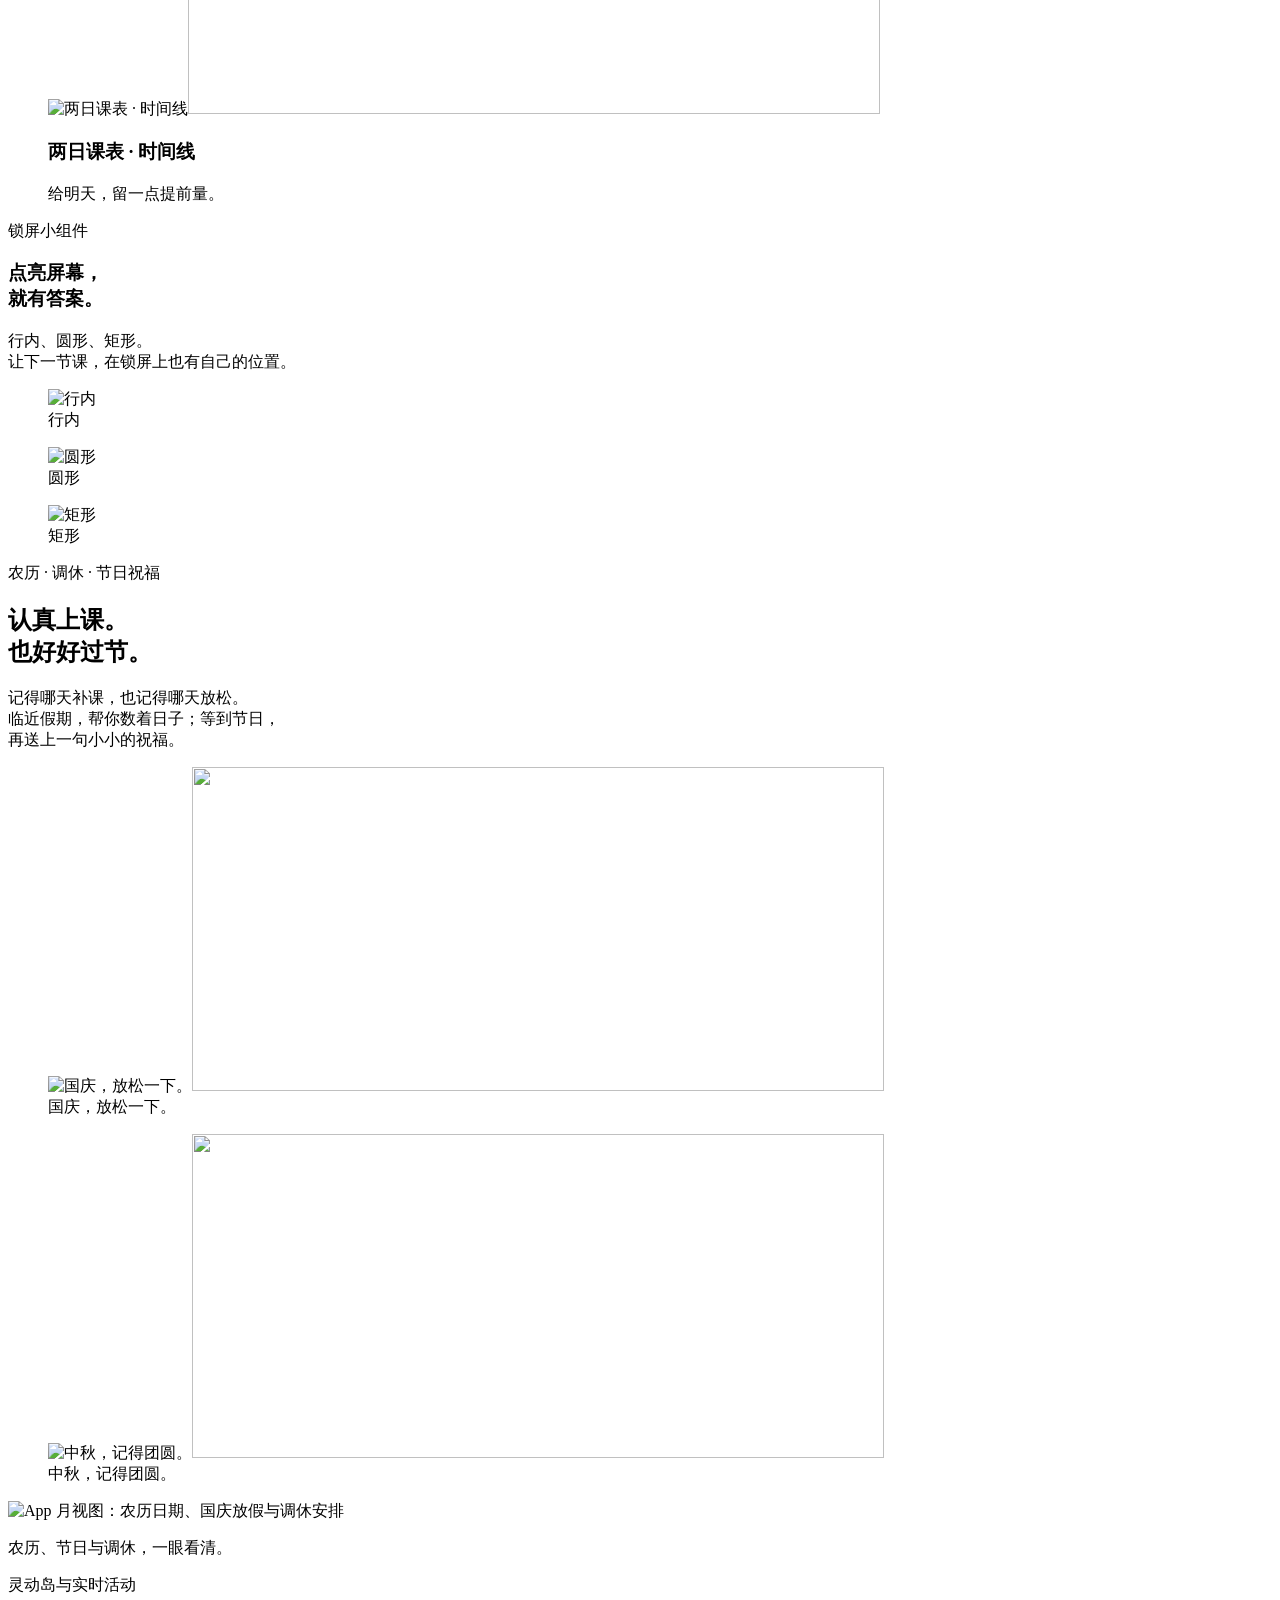
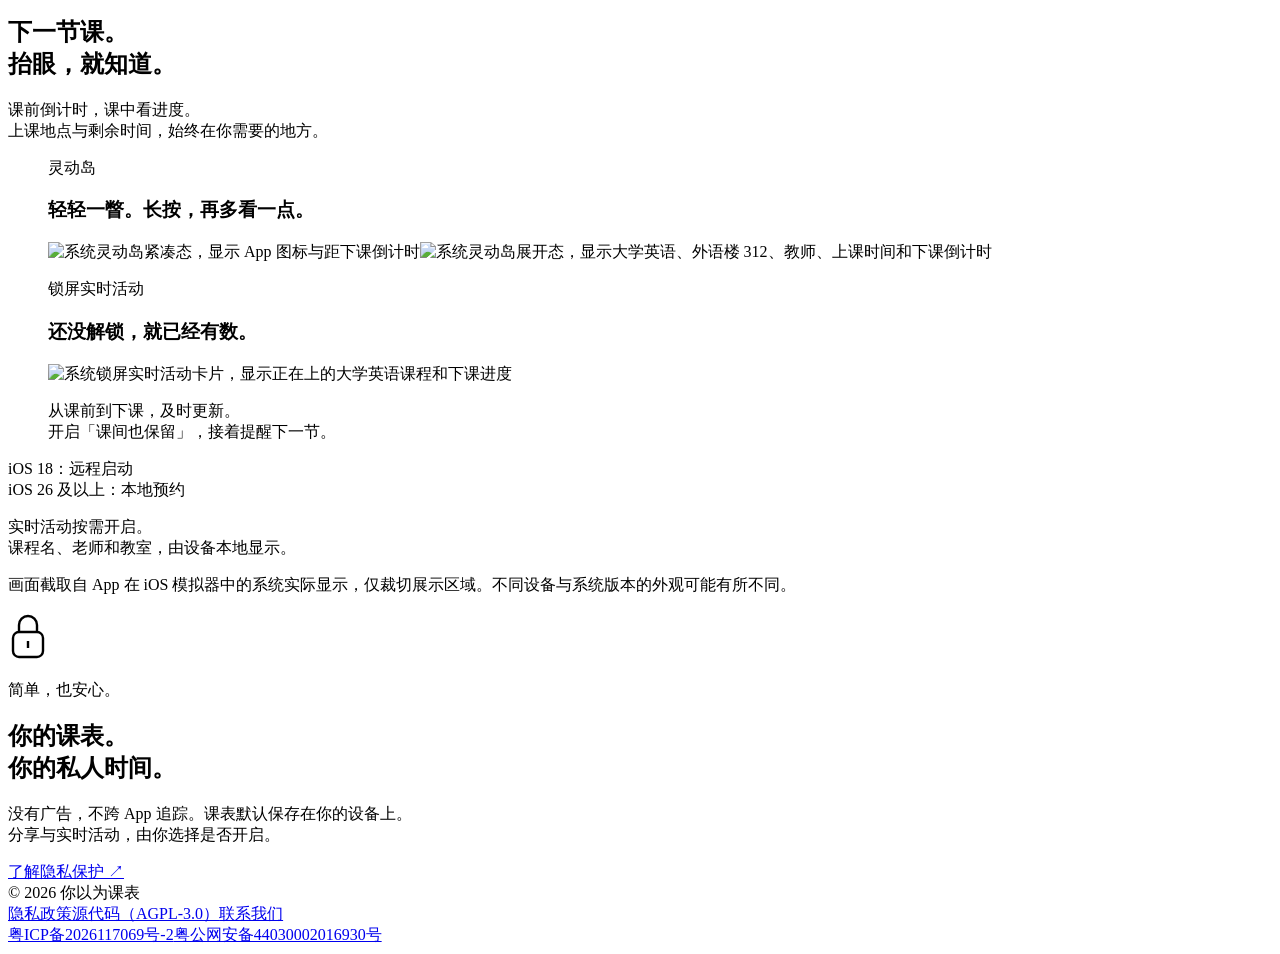
==== commit 461416e6: "docs: align live activity privacy copy" ====
--- a/server/static/site/index.html
+++ b/server/static/site/index.html
@@ -5,7 +5,7 @@
 <meta name="viewport" content="width=device-width, initial-scale=1, viewport-fit=cover">
 <meta name="color-scheme" content="light dark">
 <title>你以为课表 · 把时间，留给生活。</title>
-<meta name="description" content="为 Apple 平台打造的原生课表。周、日、月视图，桌面与锁屏小组件，灵动岛实时通知，还有每个节日的小小祝福。">
+<meta name="description" content="为 Apple 平台打造的原生课表。周、日、月视图，桌面与锁屏小组件，灵动岛实时活动，还有每个节日的小小祝福。">
 <link rel="icon" href="/site/img/favicon.png">
 <link rel="apple-touch-icon" href="/site/img/icon.png">
 <script src="/site/theme.js"></script>
@@ -16,7 +16,7 @@
 <a class="skip-link" href="#main">跳到主要内容</a>
 <header class="nav"><div class="wrap">
 <a class="brand" href="/" aria-label="你以为课表首页"><img src="/site/img/favicon.png" alt="" width="28" height="28">你以为课表</a>
-<div class="nav-actions"><nav aria-label="主导航"><a href="#features">概览</a><a href="#widgets">小组件</a><a href="#live">实时通知</a></nav>
+<div class="nav-actions"><nav aria-label="主导航"><a href="#features">概览</a><a href="#widgets">小组件</a><a href="#live">实时活动</a></nav>
 <button class="theme-toggle" type="button" aria-label="切换为深色模式" aria-pressed="false" title="切换外观，App 预览也会同步变化"><svg class="sun" viewBox="0 0 24 24" fill="none" stroke="currentColor" stroke-width="1.6" aria-hidden="true"><circle cx="12" cy="12" r="4"/><path d="M12 2v2m0 16v2M2 12h2m16 0h2M5 5l1.5 1.5m11 11L19 19M5 19l1.5-1.5m11-11L19 5"/></svg><svg class="moon" viewBox="0 0 24 24" fill="none" stroke="currentColor" stroke-width="1.6" aria-hidden="true"><path d="M20 14.5A8.5 8.5 0 0 1 9.5 4 8.5 8.5 0 1 0 20 14.5Z"/></svg><span class="theme-label">浅色</span></button>
 </div></div></header>
 <main id="main">
@@ -46,14 +46,14 @@
 <div class="calendar-preview" data-reveal><div class="phone"><img src="/site/img/month-view.jpg" width="600" height="1304" alt="App 月视图：农历日期、国庆放假与调休安排" loading="eager" decoding="async"></div><p class="image-caption">农历、节日与调休，一眼看清。</p></div>
 </section>
 <section id="live" class="section-tint"><div class="wrap">
-<div class="section-head" data-reveal><p class="eyebrow">灵动岛与实时通知</p><h2>下一节课。<br><span>抬眼，就知道。</span></h2><p>课前倒计时，课中看进度。<br>上课地点与剩余时间，始终在你需要的地方。</p></div>
+<div class="section-head" data-reveal><p class="eyebrow">灵动岛与实时活动</p><h2>下一节课。<br><span>抬眼，就知道。</span></h2><p>课前倒计时，课中看进度。<br>上课地点与剩余时间，始终在你需要的地方。</p></div>
 <div class="live-grid">
 <figure class="live-card island-card" data-reveal><figcaption><span class="card-kicker">灵动岛</span><h3>轻轻一瞥。长按，再多看一点。</h3></figcaption><div class="island-images"><img class="island-compact" src="/site/img/live-island-compact.png" width="680" height="148" alt="系统灵动岛紧凑态，显示 App 图标与距下课倒计时" loading="eager"><img src="/site/img/live-island-expanded.png" width="1158" height="490" alt="系统灵动岛展开态，显示大学英语、外语楼 312、教师、上课时间和下课倒计时" loading="eager"></div></figure>
-<figure class="live-card notification-card" data-reveal><figcaption><span class="card-kicker">锁屏实时通知</span><h3>还没解锁，就已经有数。</h3></figcaption><div class="notification-image"><img src="/site/img/live-lock-screen.png" width="1158" height="360" alt="系统锁屏实时活动卡片，显示正在上的大学英语课程和下课进度" loading="eager"></div><p>从课前到下课，及时更新。<br>开启「课间也保留」，接着提醒下一节。</p></figure>
+<figure class="live-card notification-card" data-reveal><figcaption><span class="card-kicker">锁屏实时活动</span><h3>还没解锁，就已经有数。</h3></figcaption><div class="notification-image"><img src="/site/img/live-lock-screen.png" width="1158" height="360" alt="系统锁屏实时活动卡片，显示正在上的大学英语课程和下课进度" loading="eager"></div><p>从课前到下课，及时更新。<br>开启「课间也保留」，接着提醒下一节。</p></figure>
 </div>
-<div class="live-details"><p>iOS 18：远程启动<br>iOS 26 及以上：本地预约</p><p>实时通知按需开启。<br>课程名、老师和教室，由设备本地显示。</p></div><p class="source-note">画面截取自 App 在 iOS 模拟器中的系统实际显示，仅裁切展示区域。不同设备与系统版本的外观可能有所不同。</p>
+<div class="live-details"><p>iOS 18：远程启动<br>iOS 26 及以上：本地预约</p><p>实时活动按需开启。<br>课程名、老师和教室，由设备本地显示。</p></div><p class="source-note">画面截取自 App 在 iOS 模拟器中的系统实际显示，仅裁切展示区域。不同设备与系统版本的外观可能有所不同。</p>
 </div></section>
-<section class="privacy-section wrap" id="privacy" data-reveal><svg class="privacy-icon" width="40" height="48" viewBox="0 0 40 48" fill="none" stroke="currentColor" stroke-width="2.4" aria-hidden="true"><rect x="5" y="20" width="30" height="25" rx="6"/><path d="M11 20v-7a9 9 0 0 1 18 0v7M20 29v7"/></svg><p class="eyebrow">简单，也安心。</p><h2>你的课表。<br><span>你的私人时间。</span></h2><p>没有广告，不跨 App 追踪。课表默认保存在你的设备上。<br>分享与实时通知，由你选择是否开启。</p><a class="text-link" href="/privacy">了解隐私保护 <span aria-hidden="true">↗</span></a></section>
+<section class="privacy-section wrap" id="privacy" data-reveal><svg class="privacy-icon" width="40" height="48" viewBox="0 0 40 48" fill="none" stroke="currentColor" stroke-width="2.4" aria-hidden="true"><rect x="5" y="20" width="30" height="25" rx="6"/><path d="M11 20v-7a9 9 0 0 1 18 0v7M20 29v7"/></svg><p class="eyebrow">简单，也安心。</p><h2>你的课表。<br><span>你的私人时间。</span></h2><p>没有广告，不跨 App 追踪。课表默认保存在你的设备上。<br>分享与实时活动，由你选择是否开启。</p><a class="text-link" href="/privacy">了解隐私保护 <span aria-hidden="true">↗</span></a></section>
 </main>
 <footer><div class="wrap"><span>© 2026 你以为课表</span><nav aria-label="网站信息"><a href="/privacy">隐私政策</a><a href="https://github.com/mom0ka27/naptable">源代码（AGPL-3.0）</a><a href="mailto:iridium.zrf@gmail.com">联系我们</a></nav><nav class="registrations" aria-label="网站备案信息"><a href="https://beian.miit.gov.cn/" target="_blank" rel="noopener noreferrer">粤ICP备2026117069号-2</a><a href="https://beian.mps.gov.cn/#/query/webSearch?code=44030002016930" target="_blank" rel="noopener noreferrer">粤公网安备44030002016930号</a></nav></div></footer>
 <div class="theme-toast" role="status" aria-live="polite" aria-atomic="true"></div>
